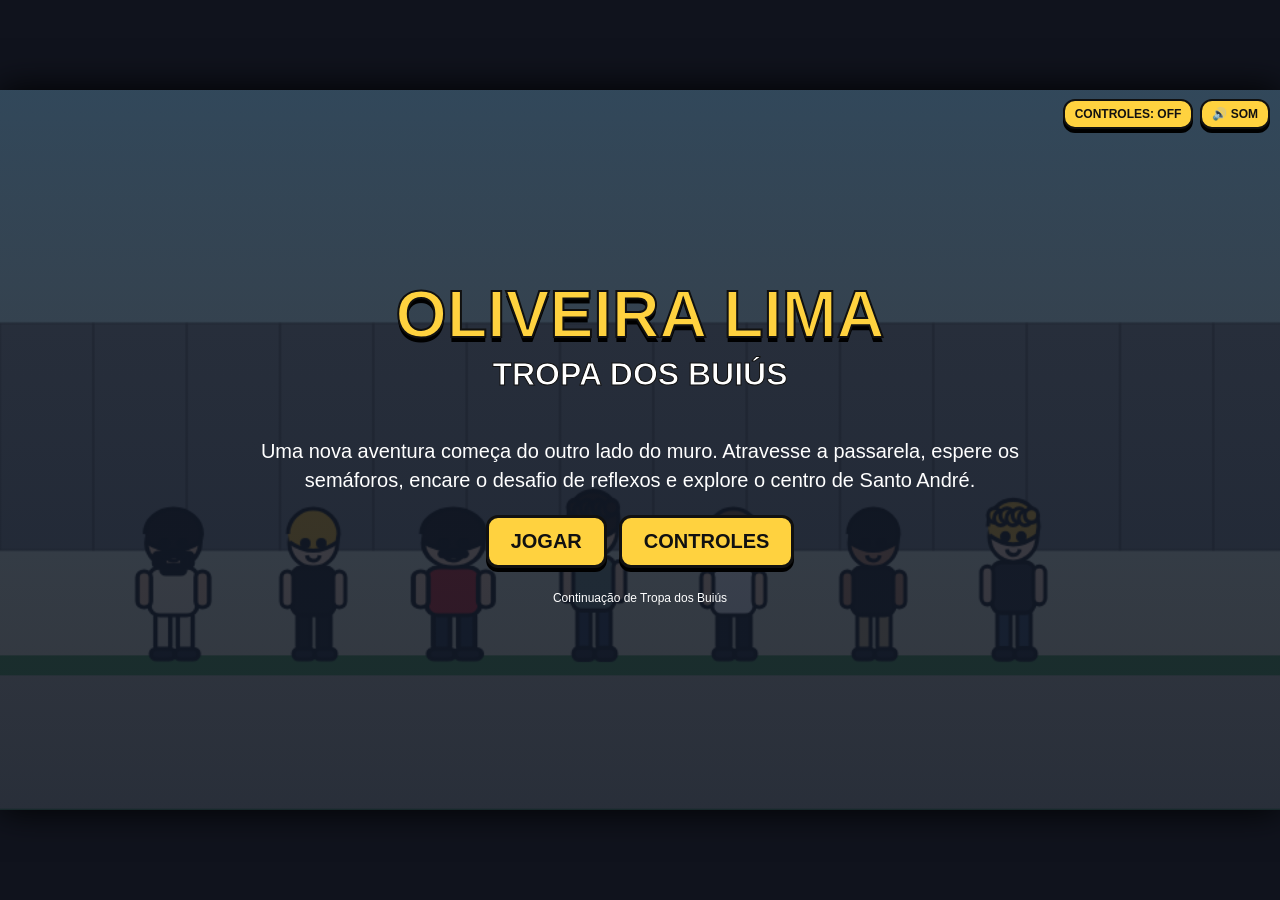
==== jogos/oliveira-lima-corrigido/partedois.html @ aca58f8c "Create partedois.html" ====
<!DOCTYPE html>
<html lang="pt-BR">
<head>
<meta charset="UTF-8">
<meta name="viewport" content="width=device-width, initial-scale=1, maximum-scale=1, user-scalable=no">
<title>Oliveira Lima — Tropa dos Buiús</title>
<style>
*{box-sizing:border-box}html,body{margin:0;width:100%;height:100%;overflow:hidden;background:#10131d;font-family:"Trebuchet MS",Arial,sans-serif;touch-action:none}
#wrap{position:absolute;left:50%;top:50%;transform:translate(-50%,-50%);width:min(100vw,177.7778vh);aspect-ratio:16/9;background:#111;overflow:hidden;box-shadow:0 0 35px #000}
canvas{display:block;width:100%;height:100%;background:#8ccce8}
.overlay{position:absolute;inset:0;z-index:5;display:flex;align-items:center;justify-content:center;flex-direction:column;text-align:center;color:white;padding:4%;background:linear-gradient(#101827bb,#101827dd)}
.hidden{display:none!important}
h1{font-size:clamp(26px,6vw,66px);line-height:1.02;margin:0;color:#ffd23f;-webkit-text-stroke:2px #111;text-shadow:0 5px #000}
h2{font-size:clamp(17px,3vw,32px);margin:8px 0 24px;color:white;-webkit-text-stroke:1px #111}
p{font-size:clamp(13px,1.8vw,20px);line-height:1.45;max-width:760px}
button{font: bold clamp(13px,1.6vw,20px) "Trebuchet MS",sans-serif;border:3px solid #111;border-radius:12px;padding:12px 22px;background:#ffd23f;color:#111;box-shadow:0 4px #000;cursor:pointer;touch-action:manipulation}
button:active{transform:translateY(3px);box-shadow:0 1px #000}
.row{display:flex;gap:12px;flex-wrap:wrap;justify-content:center}
#topBtns{position:absolute;right:10px;top:9px;display:flex;gap:7px;z-index:20}
#topBtns button{font-size:12px;padding:6px 10px;border-width:2px}
#touch{position:absolute;z-index:25;inset:auto 0 12px 0;display:none;justify-content:space-between;align-items:end;padding:0 15px;pointer-events:none}
#touch.show{display:flex}
.pad{display:flex;gap:10px;pointer-events:auto}
.touchbtn{width:58px;height:58px;border-radius:50%;padding:0;background:#17233ddd;color:white;border:3px solid #fff;font-size:25px;box-shadow:0 3px #0009}
#touchRight{display:flex;gap:10px;pointer-events:auto}
#battleLayer{position:absolute;inset:0;z-index:15;pointer-events:none}
.ball{position:absolute;width:clamp(32px,5vw,52px);height:clamp(32px,5vw,52px);border-radius:50%;background:radial-gradient(circle at 32% 25%,#ffb0a5,#ed2525 45%,#8c0000);border:3px solid #560000;box-shadow:0 0 0 4px #ffffff55,0 4px 9px #0008;pointer-events:auto;cursor:pointer;animation:pop .15s ease-out}
@keyframes pop{from{transform:scale(.2)}to{transform:scale(1)}}
#battleHud{position:absolute;top:9%;left:0;right:0;text-align:center;color:#fff;font-weight:bold;text-shadow:2px 2px #000;font-size:clamp(15px,2.2vw,24px);pointer-events:none}
#battleHud strong{color:#ffd23f}
@media(max-width:700px){#touch{padding:0 8px 8px}.touchbtn{width:50px;height:50px}#topBtns button{font-size:10px;padding:5px 7px}}
</style>
</head>
<body>
<div id="wrap">
<canvas id="game" width="960" height="540"></canvas>
<div id="topBtns"><button id="touchToggle">CONTROLES: OFF</button><button id="soundToggle">🔊 SOM</button></div>
<div id="touch">
 <div class="pad"><button class="touchbtn" data-key="left">◀</button><button class="touchbtn" data-key="right">▶</button></div>
 <div id="touchRight"><button class="touchbtn" data-key="jump">▲</button><button class="touchbtn" data-key="interact">E</button></div>
</div>
<div id="battleLayer" class="hidden"><div id="battleHud">TEMPO: <strong id="time">6.0</strong>s　 ACERTOS: <strong id="hits">0/10</strong></div><div id="balls"></div></div>
<div id="menu" class="overlay">
 <h1>OLIVEIRA LIMA</h1><h2>TROPA DOS BUIÚS</h2>
 <p>Uma nova aventura começa do outro lado do muro. Atravesse a passarela, espere os semáforos, encare o desafio de reflexos e explore o centro de Santo André.</p>
 <div class="row"><button id="play">JOGAR</button><button id="controls">CONTROLES</button></div>
 <p style="font-size:12px;margin-top:22px">Continuação de Tropa dos Buiús</p>
</div>
<div id="dialog" class="overlay hidden" style="background:#0009">
 <div style="width:min(88%,850px);background:#080a10;border:4px solid white;border-radius:16px;padding:18px;text-align:left;box-shadow:0 7px #000">
  <div id="speaker" style="font-size:clamp(16px,2vw,23px);font-weight:bold;color:#ffd23f;margin-bottom:8px"></div>
  <div id="words" style="font-size:clamp(14px,2vw,22px);min-height:48px;line-height:1.4"></div>
  <div style="text-align:right;color:#ffd23f;font-size:13px;margin-top:12px">[E] continuar</div>
 </div>
</div>
<div id="pause" class="overlay hidden"><h1>PAUSADO</h1><p>Pressione ESC para continuar.</p><button id="resume">VOLTAR AO JOGO</button></div>
<div id="end" class="overlay hidden"><h1>FIM DO EPISÓDIO</h1><h2>OLIVEIRA LIMA — TROPA DOS BUIÚS</h2><p>RENATO: “Bom... chegamos.”</p><p>CONTINUA...</p><div class="row"><button id="again">JOGAR NOVAMENTE</button><button id="home">VOLTAR AO MENU</button></div></div>
<div id="fail" class="overlay hidden"><h1 id="failTitle">VOCÊ NÃO OLHOU O SEMÁFORO!</h1><p>A tropa voltou para o começo da aventura.</p><button id="retry">RECOMEÇAR</button></div>
</div>
<script>
(()=> {
const canvas=document.getElementById('game'),ctx=canvas.getContext('2d'),W=960,H=540,GROUND=424;
if(!ctx){document.getElementById('menu').querySelector('p').textContent='Seu navegador não conseguiu iniciar o Canvas. Abra o jogo no Chrome atualizado.';return;}
/* Compatibilidade com navegadores Android/WebView antigos */
if(!CanvasRenderingContext2D.prototype.roundRect){
 CanvasRenderingContext2D.prototype.roundRect=function(x,y,w,h,r){
  r=Math.max(0,Math.min(Number(r)||0,Math.abs(w)/2,Math.abs(h)/2));
  this.beginPath();this.moveTo(x+r,y);this.lineTo(x+w-r,y);
  this.quadraticCurveTo(x+w,y,x+w,y+r);this.lineTo(x+w,y+h-r);
  this.quadraticCurveTo(x+w,y+h,x+w-r,y+h);this.lineTo(x+r,y+h);
  this.quadraticCurveTo(x,y+h,x,y+h-r);this.lineTo(x,y+r);
  this.quadraticCurveTo(x,y,x+r,y);this.closePath();return this;
 };
}
const $=id=>document.getElementById(id);
let audioOn=true,audio=null,keys={},touchOn=false,scene='menu',paused=false,last=0,clock=0;
const player={x:70,y:GROUND,vy:0,dir:1,ground:true,walk:0};
const cast=[
 {id:'messa',name:'Messa',skin:'#e9bd98',hair:'#171313',shirt:'#e8ddc6',pants:'#dfd4bd',beard:true,stache:true,body:1.12},
 {id:'renato',name:'Renato',skin:'#f4d1b4',hair:'#e8ad20',shirt:'#161616',pants:'#171717'},
 {id:'arthur',name:'Arthur',skin:'#edc7a8',hair:'#171313',shirt:'#c91f25',pants:'#222b39',mustache:true,body:1.25,short:true},
 {id:'pedro',name:'Pedroviski',skin:'#edc7a8',hair:'#211710',shirt:'#657e76',pants:'#28334a',curly:true,tall:1.12},
 {id:'rafael',name:'Rafael',skin:'#f1c9a7',hair:'#76502e',shirt:'#f4f4f4',pants:'#17191d',glasses:true},
 {id:'gustavo',name:'Gustavo',skin:'#bd825d',hair:'#141414',shirt:'#171717',pants:'#c9ad7c'},
 {id:'fofinho',name:'Fofinho',skin:'#f0cbb1',hair:'#e6ad27',shirt:'#25252a',pants:'#34445b',curly:true,tall:1.06},
 {id:'trindade',name:'Trindade',skin:'#f1c9a7',hair:'#754326',shirt:'#77736f',pants:'#68472e'},
 {id:'neves',name:'Neves',skin:'#f0c9aa',hair:'#79502e',shirt:'#2452a0',pants:'#17191d',glasses:true},
 {id:'cardoso',name:'Cardoso',skin:'#efc9aa',hair:'#251b19',shirt:'#151515',pants:'#171717',glasses:true,curly:true,tall:1.07},
 {id:'luz',name:'Luz',skin:'#f1c9aa',hair:'#171717',shirt:'#f5f5f5',pants:'#f1f1f1',short:true,tall:1.04}
];
const followers=cast.slice(1).map((c,i)=>({x:player.x-(i+1)*38,y:GROUND,dir:1,walk:0}));
const history=[];
const lines=[];
function beep(f=440,d=.08,type='square',v=.035){if(!audioOn)return;try{audio=audio||new(window.AudioContext||window.webkitAudioContext)();let o=audio.createOscillator(),g=audio.createGain();o.type=type;o.frequency.value=f;g.gain.setValueAtTime(v,audio.currentTime);g.gain.exponentialRampToValueAtTime(.001,audio.currentTime+d);o.connect(g);g.connect(audio.destination);o.start();o.stop(audio.currentTime+d)}catch(e){}}
function say(who,text,done){lines.push({who,text,done});if(lines.length===1)showLine()}
function showLine(){if(!lines.length){$('dialog').classList.add('hidden');return}let l=lines[0];$('speaker').textContent=l.who;$('words').textContent=l.text;$('dialog').classList.remove('hidden')}
function nextLine(){if(!lines.length)return;let l=lines.shift();beep(620,.05);if(l.done)l.done();showLine()}
function reset(){player.x=70;player.y=GROUND;player.vy=0;player.dir=1;player.ground=true;player.walk=0;followers.forEach((f,i)=>Object.assign(f,{x:player.x-(i+1)*38,y:GROUND,dir:1,walk:0}));history.length=0;for(let i=0;i<500;i++)history.push({x:player.x-i*.01,y:GROUND,dir:1});lines.length=0;clock=0;world=0;crossing=0;battle=null;phaseMessage=0;scene='game';paused=false;['menu','end','fail','pause','dialog'].forEach(id=>$(id).classList.add('hidden'));$('battleLayer').classList.add('hidden');say('Trindade, Neves, Cardoso e Luz','Conseguimos sair também!',()=>say('Renato','Podemos ir na Oliveira Lima!',()=>say('MESSA','Então bora, tropa! Objetivo: chegue à Oliveira Lima!')))}
let world=0,crossing=0,battle=null,phaseMessage=0,worldMax=5400,camera=0;
function begin(){reset();beep(520,.1);if(audio)audio.resume()}
$('play').type='button';$('controls').type='button';
$('play').addEventListener('click',e=>{e.preventDefault();e.stopPropagation();begin()});
$('again').onclick=begin;$('retry').onclick=begin;$('home').onclick=()=>{scene='menu';paused=false;lines.length=0;battle=null;$('dialog').classList.add('hidden');$('battleLayer').classList.add('hidden');$('end').classList.add('hidden');$('fail').classList.add('hidden');$('pause').classList.add('hidden');$('menu').classList.remove('hidden')};
$('controls').onclick=()=>{ $('menu').classList.add('hidden'); say('CONTROLES','A/D ou setas: andar. Espaço: pular. E: avançar diálogos. ESC: pausar. No celular, ative CONTROLES no canto superior.',()=> $('menu').classList.remove('hidden')); };
$('resume').onclick=()=>{paused=false;$('pause').classList.add('hidden')};
$('touchToggle').onclick=()=>{touchOn=!touchOn;$('touch').classList.toggle('show',touchOn);$('touchToggle').textContent='CONTROLES: '+(touchOn?'ON':'OFF')};
$('soundToggle').onclick=()=>{audioOn=!audioOn;$('soundToggle').textContent=audioOn?'🔊 SOM':'🔇 MUDO'};
$('end').querySelector('#home');
window.addEventListener('keydown',e=>{if(['ArrowLeft','ArrowRight','Space','ArrowUp'].includes(e.code))e.preventDefault();keys[e.code]=true;if(e.code==='Escape'&&scene==='game'&&!battle&&!lines.length){paused=!paused;$('pause').classList.toggle('hidden',!paused)}if((e.code==='KeyE'||e.code==='Space'||e.code==='Enter')&&lines.length)nextLine();if(e.code==='Space'&&!lines.length&&!battle)jump()});
window.addEventListener('keyup',e=>keys[e.code]=false);
document.querySelectorAll('.touchbtn').forEach(b=>{let k=b.dataset.key;const down=e=>{e.preventDefault();keys['Touch'+k]=true;if(k==='interact'&&lines.length)nextLine();if(k==='jump'&&!lines.length&&!battle)jump()};const up=e=>{e.preventDefault();keys['Touch'+k]=false};b.addEventListener('pointerdown',e=>{down(e);try{b.setPointerCapture(e.pointerId)}catch(_){}});
b.addEventListener('pointerup',up);b.addEventListener('pointercancel',up);b.addEventListener('lostpointercapture',up);});
function jump(){if(player.ground){player.vy=-620;player.ground=false;beep(330,.12)}}
function fail(msg){battle=null;$('battleLayer').classList.add('hidden');$('failTitle').textContent=msg;$('fail').classList.remove('hidden');scene='fail';beep(110,.3,'sawtooth')}
function startBattle(){scene='battle';battle={time:6,hits:0,started:performance.now(),last:performance.now()};$('battleLayer').classList.remove('hidden');$('hits').textContent='0/10';$('time').textContent='6.0';spawnBall();beep(500,.1)}
function spawnBall(){const layer=$('balls');layer.innerHTML='';let b=document.createElement('button');b.className='ball';b.setAttribute('aria-label','Acertar bolinha');let r=layer.getBoundingClientRect();let wr=$('wrap').getBoundingClientRect();let x=6+Math.random()*Math.max(20,wr.width-75),y=90+Math.random()*Math.max(30,wr.height-180);b.style.left=(x/wr.width*100)+'%';b.style.top=(y/wr.height*100)+'%';b.onclick=()=>{if(scene!=='battle')return;b.remove();battle.hits++;$('hits').textContent=battle.hits+'/10';beep(760,.06,'triangle');if(battle.hits>=10)winBattle();else spawnBall()};layer.appendChild(b)}
function winBattle(){scene='game';battle=null;$('battleLayer').classList.add('hidden');$('balls').innerHTML='';say('PEDRO','Desafio concluído!',()=>say('HOMEM','AH, ESSES JOVENS DE HOJE EM DIA ESTÃO LOUCOS!',()=>{world=4200;player.x=4200;beep(850,.15)}))}
function drawCharacter(c,x,y,dir=1,walk=0,scale=1){ctx.save();ctx.translate(x,y);ctx.scale(dir*scale*(c.body||1),scale*(c.tall||1));let swing=Math.sin(walk*10)*5;
ctx.lineWidth=3;ctx.strokeStyle='#111';ctx.lineJoin='round';
function rr(x,y,w,h,color,r=5){ctx.fillStyle=color;ctx.beginPath();ctx.roundRect(x,y,w,h,r);ctx.fill();ctx.stroke()}
function circ(x,y,r,color){ctx.fillStyle=color;ctx.beginPath();ctx.arc(x,y,r,0,Math.PI*2);ctx.fill();ctx.stroke()}
rr(-12+swing,-34,10,32,c.pants);rr(3-swing,-34,10,32,c.pants);rr(-15+swing,-5,16,8,'#202027');rr(1-swing,-5,16,8,'#202027');
rr(-16,-66,32,36,c.shirt,7);rr(-24,-63,9,27,c.skin);rr(15,-63,9,27,c.skin);
circ(0,-84,18,c.skin);ctx.fillStyle=c.hair;ctx.beginPath();ctx.arc(0,-91,19,Math.PI,Math.PI*2);ctx.lineTo(18,-85);ctx.quadraticCurveTo(0,-72,-18,-85);ctx.fill();ctx.stroke();
if(c.curly){for(let i=0;i<7;i++)circ(-14+i*4.6,-99+(i%2)*2,5,c.hair)}
circ(-6,-84,2.5,'#111');circ(6,-84,2.5,'#111');
ctx.beginPath();ctx.arc(0,-76,5,.2,Math.PI-.2);ctx.stroke();
if(c.glasses){ctx.lineWidth=2;ctx.beginPath();ctx.arc(-6,-84,6,0,7);ctx.arc(6,-84,6,0,7);ctx.moveTo(0,-84);ctx.lineTo(1,-84);ctx.stroke()}
if(c.beard){rr(-13,-77,7,11,'#111',3);rr(6,-77,7,11,'#111',3);rr(-8,-68,16,7,'#111',3)}
if(c.mustache||c.stache){rr(-8,-78,16,4,'#111',2)}
ctx.restore()}
function drawBackground(cam){let g=ctx.createLinearGradient(0,0,0,GROUND);g.addColorStop(0,'#8ecbe8');g.addColorStop(1,'#e7e2c8');ctx.fillStyle=g;ctx.fillRect(0,0,W,H);
const wx=world;
if(wx<900){ // muro inicial e chegada do grupo
ctx.fillStyle='#777b80';ctx.fillRect(0,175,960,170);for(let x=0;x<960;x+=70){ctx.strokeStyle='#555';ctx.strokeRect(x,175,70,170)}ctx.fillStyle='#4c9b4b';ctx.fillRect(0,GROUND,960,116);ctx.fillStyle='#c9c2b1';ctx.fillRect(0,GROUND+15,960,100);
}else if(wx<1900){ // passarela azul
ctx.fillStyle='#4c5964';ctx.fillRect(0,0,960,GROUND);ctx.fillStyle='#40464b';ctx.fillRect(0,330,960,95);for(let i=0;i<7;i++){let x=(i*170-(clock*95)%1190+1190)%1190-100;ctx.fillStyle=i%2?'#e7e7e7':'#b5b5b5';ctx.fillRect(x,350,80,5);drawCar(x+30,400,0.6,i%2?'#df4545':'#e7c33b')}
let tx=(clock*65)%1120-140;ctx.fillStyle='#168c91';ctx.fillRect(tx,366,150,34);ctx.fillStyle='#bce9ed';ctx.fillRect(tx+15,371,35,13);ctx.fillRect(tx+56,371,35,13);ctx.fillStyle='white';ctx.font='bold 11px Arial';ctx.fillText('TRÓLEBUS',tx+25,393);ctx.fillStyle='#222';ctx.beginPath();ctx.arc(tx+28,402,8,0,7);ctx.arc(tx+120,402,8,0,7);ctx.fill()
ctx.fillStyle='#2465a9';ctx.fillRect(0,155,960,16);ctx.fillRect(0,155,960,14);ctx.fillRect(0,160,960,12);ctx.fillStyle='#2b6fae';ctx.fillRect(0,270,960,12);for(let x=0;x<1000;x+=55){ctx.fillRect(x,160,8,110);ctx.fillRect(x,260,8,12)}ctx.fillStyle='#777';ctx.fillRect(0,GROUND,960,116);ctx.fillStyle='#aaa';for(let x=0;x<960;x+=35)ctx.fillRect(x,GROUND+8,25,4);
}else if(wx<2800){ // ruazinha de lojas
streetBase();for(let x=-(cam%330);x<1000;x+=330){shop(x,190,290,220,['MERCADO','LANCHES','PAPELARIA'][Math.floor(Math.abs(x/330))%3])}
}else if(wx<3600){ // travessias
streetBase();drawCrossing(0,1);drawCrossing(460,2);
}else if(wx<4200){streetBase();for(let x=0;x<1000;x+=270)shop(x-(cam%270),190,230,220,'COMÉRCIO');}
else if(wx<5200){ // Oliveira Lima
streetBase();for(let x=-(cam%250);x<1000;x+=250){shop(x,160,220,250,['LOJAS','CALÇADOS','CENTRO','MODA'][Math.floor(Math.abs(x/250))%4]);treeSimple(x+200,GROUND-15)}
for(let i=0;i<8;i++){let px=(i*157+clock*22)%1050;drawPed(px,GROUND-4)}
// Os três homens de vermelho, evento recorrente da rua comercial
for(let i=0;i<3;i++){let px=610+i*62;drawRedMan(px,GROUND-5)}
}else{streetBase();shop(210,115,560,300,'SHOPPING');ctx.fillStyle='#fff';ctx.font='bold 44px Arial';ctx.textAlign='center';ctx.fillText('SHOPPING',490,170);ctx.textAlign='left';}
}
function streetBase(){ctx.fillStyle='#d7e8ef';ctx.fillRect(0,0,960,GROUND);ctx.fillStyle='#55575b';ctx.fillRect(0,340,960,85);ctx.fillStyle='#f4f0dc';for(let x=0;x<960;x+=120)ctx.fillRect(x,380,55,5);ctx.fillStyle='#b9b6ae';ctx.fillRect(0,GROUND,960,116);ctx.fillStyle='#999';for(let x=0;x<960;x+=55)ctx.fillRect(x,GROUND+8,40,4)}
function shop(x,y,w,h,label){ctx.fillStyle='#d6c5a3';ctx.fillRect(x,y,w,h);ctx.strokeStyle='#282828';ctx.lineWidth=4;ctx.strokeRect(x,y,w,h);ctx.fillStyle=['#b33b36','#315e87','#66834d'][Math.abs(Math.floor(x/200))%3];ctx.fillRect(x+8,y+10,w-16,48);ctx.fillStyle='white';ctx.font='bold 19px Arial';ctx.textAlign='center';ctx.fillText(label,x+w/2,y+41);ctx.fillStyle='#8cc9dc';ctx.fillRect(x+18,y+72,w*.42,h-90);ctx.fillRect(x+w*.53,y+72,w*.4,h-90);ctx.strokeStyle='#222';ctx.strokeRect(x+18,y+72,w*.42,h-90);ctx.strokeRect(x+w*.53,y+72,w*.4,h-90);ctx.textAlign='left'}
function treeSimple(x,y){ctx.fillStyle='#76502c';ctx.fillRect(x-5,y-35,10,40);ctx.fillStyle='#438b48';ctx.beginPath();ctx.arc(x,y-45,24,0,7);ctx.fill();ctx.strokeStyle='#222';ctx.stroke()}
function drawCar(x,y,s,col){ctx.save();ctx.translate(x,y);ctx.scale(s,s);ctx.fillStyle=col;ctx.fillRect(0,0,120,28);ctx.fillRect(22,-18,70,20);ctx.fillStyle='#a9dce9';ctx.fillRect(30,-15,24,13);ctx.fillRect(59,-15,26,13);ctx.fillStyle='#222';for(let a of [23,93]){ctx.beginPath();ctx.arc(a,28,11,0,7);ctx.fill()}ctx.restore()}
function drawCrossing(x,n){ctx.fillStyle='#fff';for(let i=0;i<7;i++)ctx.fillRect(x+25+i*48,330,28,90);ctx.fillStyle='#222';ctx.fillRect(x+390,115,40,130);ctx.fillStyle='#555';ctx.fillRect(x+405,245,10,85);ctx.fillStyle=(Math.floor(clock*1.4)%2===0)?'#e22':'#333';ctx.beginPath();ctx.arc(x+410,145,12,0,7);ctx.fill();ctx.fillStyle=(Math.floor(clock*1.4)%2===1)?'#2d4':'#333';ctx.beginPath();ctx.arc(x+410,205,12,0,7);ctx.fill();ctx.fillStyle='#222';ctx.fillRect(x+60,280,290,52);ctx.fillStyle='white';ctx.font='bold 20px Arial';ctx.fillText(n===1?'1º SEMÁFORO':'2º SEMÁFORO',x+80,313)}
function drawPed(x,y){ctx.fillStyle='#222';ctx.beginPath();ctx.arc(x,y-35,9,0,7);ctx.fill();ctx.fillStyle=['#d55','#357','#282'][Math.floor(x)%3];ctx.fillRect(x-8,y-25,16,25)}
function drawRedMan(x,y){ctx.fillStyle='#222';ctx.beginPath();ctx.arc(x,y-44,10,0,7);ctx.fill();ctx.fillStyle='#c82028';ctx.fillRect(x-11,y-34,22,27);ctx.fillStyle='white';ctx.font='bold 17px Arial';ctx.textAlign='center';ctx.fillText('★',x,y-15);ctx.fillStyle='#222';ctx.fillRect(x-9,y-7,7,12);ctx.fillRect(x+2,y-7,7,12);ctx.textAlign='left'}
function drawWorld(){let cam=Math.max(0,player.x-330);camera=cam;drawBackground(cam); // characters
for(let i=followers.length-1;i>=0;i--){let f=followers[i];drawCharacter(cast[i+1],f.x-cam,f.y,f.dir,f.walk,.88)}
drawCharacter(cast[0],player.x-cam,player.y,player.dir,player.walk,1);
}
function updateFollowers(dt){history.unshift({x:player.x,y:player.y,dir:player.dir,walk:player.walk});if(history.length>500)history.pop();followers.forEach((f,i)=>{let target=history[Math.min(history.length-1,(i+1)*13)]||history[history.length-1];f.x+=(target.x-f.x)*Math.min(1,dt*12);f.y+=(target.y-f.y)*Math.min(1,dt*12);f.dir=target.dir;f.walk=player.walk-(i*.4)})}
function phaseText(){let p=world<900?'ENCONTRO DO OUTRO LADO DO MURO':world<1900?'PASSARELA DE METAL AZUL':world<2800?'RUA E LOJAS':world<3600?'TRAVESSIA DOS DOIS SEMÁFOROS':world<4200?'O HOMEM QUE PEDE UM REAL':world<5200?'RUA OLIVEIRA LIMA':'CHEGADA AO SHOPPING';ctx.fillStyle='#111c';ctx.fillRect(0,0,960,43);ctx.fillStyle='#ffd23f';ctx.font='bold 18px Arial';ctx.fillText(p,18,28);ctx.fillStyle='white';ctx.textAlign='right';ctx.font='bold 15px Arial';ctx.fillText('OBJETIVO: '+(world<900?'SIGA COM A TROPA':world<1900?'ATRAVESSE A PASSARELA':world<2800?'SIGA PELA CALÇADA':world<3600?'ATRAVESSE COM SINAL VERDE':world<4200?'ENCARE A SITUAÇÃO':world<5200?'EXPLORE A OLIVEIRA LIMA':'CHEGUE À ENTRADA'),940,28);ctx.textAlign='left'}
function update(dt){clock+=dt;if(paused||scene!=='game'||lines.length||battle)return;let dir=(keys.KeyD||keys.ArrowRight||keys.Touchright?1:0)-(keys.KeyA||keys.ArrowLeft||keys.Touchleft?1:0);if(dir){player.x+=dir*220*dt;player.dir=dir;player.walk+=dt*9}else player.walk=0;
if((keys.Space||keys.ArrowUp||keys.Touchjump)&&player.ground)jump();
player.vy+=1450*dt;player.y+=player.vy*dt;if(player.y>=GROUND){player.y=GROUND;player.vy=0;player.ground=true}else player.ground=false;
player.x=Math.max(40,Math.min(worldMax,player.x));world=player.x;updateFollowers(dt);
// two functioning pedestrian lights: green windows alternate; premature crossing resets.
if(world>=2800&&world<3600){let crossingIndex=world<3220?1:2;let local=world<3220?world-2800:world-3220;let green=(Math.floor(clock/4)%2===1);if(local<70&&dir>0&&!green){fail('VOCÊ NÃO OLHOU O SEMÁFORO!');return}if(local>70&&local<390&&crossing!==crossingIndex&&green){crossing=crossingIndex;beep(880,.12)}}
if(world>950&&world<1000&&phaseMessage===0){phaseMessage=1;say('Gustavo','Essa passarela é azul até demais.');}
if(world>2550&&phaseMessage<2){phaseMessage=2;say('Messa','Agora é só atravessar com atenção.');}
if(world>3600&&phaseMessage<3){phaseMessage=3;say('HOMEM','ME DÁ UM REAL!',()=>say('MESSA','Não, seu mendigo, sai daqui!',()=>say('HOMEM','Como é que é?!',()=>startBattle())))}
if(world>4250&&phaseMessage<4){phaseMessage=4;say('Trindade','Olha os três caras de vermelho ali!')}
if(world>5200&&!lines.length){say('RENATO','Bom... chegamos.',()=>{scene='end';$('end').classList.remove('hidden');beep(700,.2)})}
}
function draw(){ctx.clearRect(0,0,W,H);if(scene==='menu'){drawBackground(0);cast.slice(0,7).forEach((c,i)=>drawCharacter(c,130+i*105,GROUND,1,0,1));return}
if(scene==='game'){drawWorld();phaseText();if(lines.length){ctx.fillStyle='#000e';ctx.fillRect(35,420,890,100);ctx.strokeStyle='white';ctx.lineWidth=3;ctx.strokeRect(35,420,890,100)}}
if(scene==='battle'){drawBackground(0);ctx.fillStyle='#19202b';ctx.fillRect(0,0,W,H);ctx.fillStyle='#d5b98d';ctx.fillRect(0,390,W,150);drawCharacter(cast[3],230,420,1,clock*8,2);drawCharacter({name:'Homem',skin:'#a87556',hair:'#333',shirt:'#777',pants:'#333'},730,420,-1,clock*4,2);ctx.fillStyle='white';ctx.font='bold 30px Arial';ctx.textAlign='center';ctx.fillText('DESAFIO DE REFLEXO DO PEDRO',480,75);ctx.textAlign='left'}
}
function frame(now){let dt=Math.min(.033,(now-last)/1000||0);last=now;if(scene==='battle'&&battle){battle.time=Math.max(0,6-(now-battle.started)/1000);$('time').textContent=battle.time.toFixed(1);if(battle.time<=0)fail('VOCÊ DEMOROU DEMAIS!')}
update(dt);draw();requestAnimationFrame(frame)}
$('dialog').addEventListener('pointerdown',e=>{e.preventDefault();nextLine()});
window.addEventListener('error',e=>{
 const msg=(e&&e.message)||'falha no navegador';
 const m=$('menu');m.classList.remove('hidden');
 let p=m.querySelector('p');if(p)p.textContent='O jogo encontrou um erro: '+msg+'. Atualize o Chrome e tente novamente.';
 console.error('Erro no jogo:',e);
});
document.querySelectorAll('button').forEach(b=>b.addEventListener('contextmenu',e=>e.preventDefault()));
document.addEventListener('visibilitychange',()=>{if(document.hidden){keys={};}});
requestAnimationFrame(frame);
})();
</script>
</body></html>
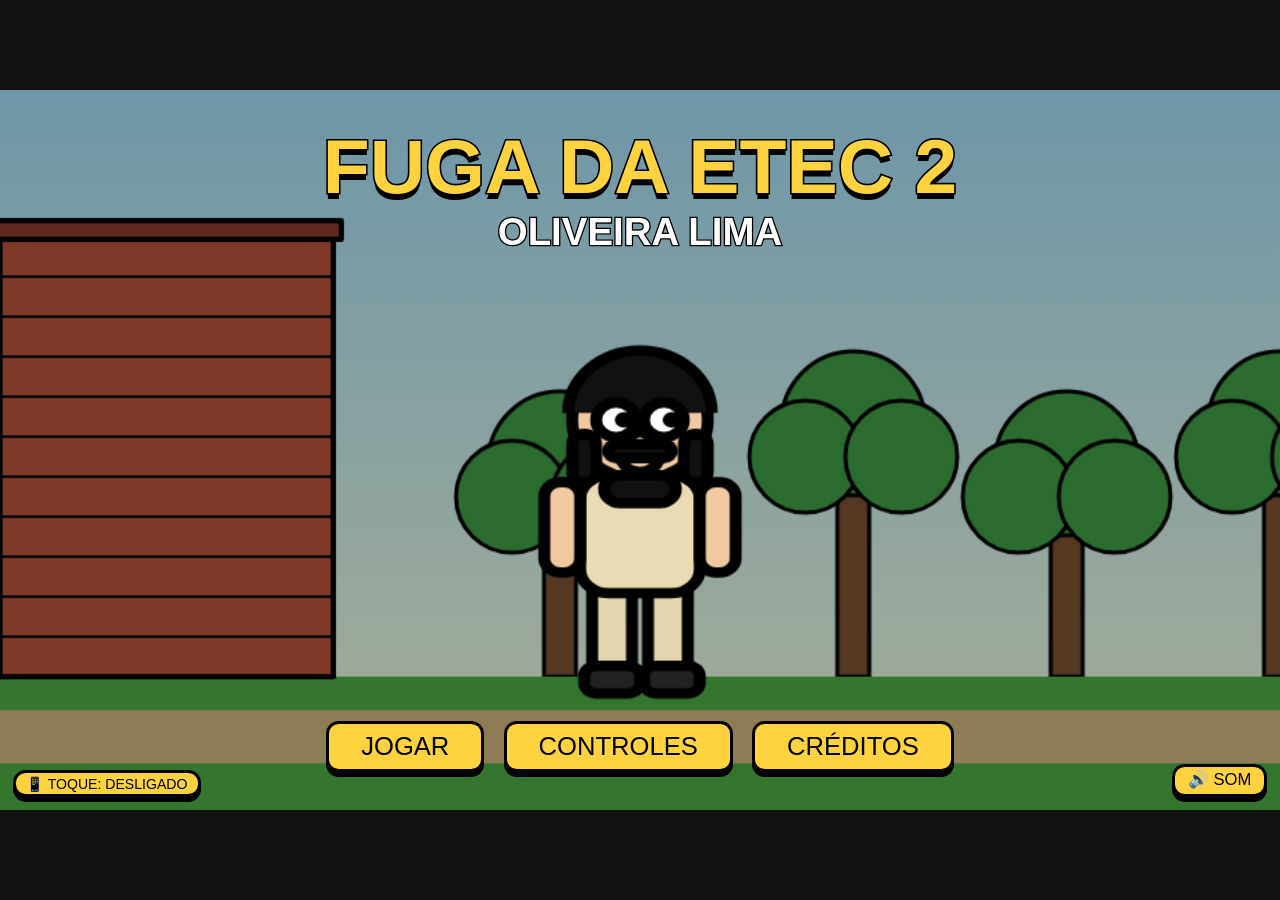
==== commit 53bfb1ee: "Update partedois.html" ====
--- a/jogos/oliveira-lima-corrigido/partedois.html
+++ b/jogos/oliveira-lima-corrigido/partedois.html
@@ -1,195 +1,270 @@
-<!DOCTYPE html>
-<html lang="pt-BR">
-<head>
-<meta charset="UTF-8">
-<meta name="viewport" content="width=device-width, initial-scale=1, maximum-scale=1, user-scalable=no">
-<title>Oliveira Lima — Tropa dos Buiús</title>
+<!DOCTYPE html><html lang="pt-BR"><head><meta charset="utf-8"><meta name="viewport" content="width=device-width,initial-scale=1"><title>Fuga da ETEC 2: Oliveira Lima</title>
 <style>
-*{box-sizing:border-box}html,body{margin:0;width:100%;height:100%;overflow:hidden;background:#10131d;font-family:"Trebuchet MS",Arial,sans-serif;touch-action:none}
-#wrap{position:absolute;left:50%;top:50%;transform:translate(-50%,-50%);width:min(100vw,177.7778vh);aspect-ratio:16/9;background:#111;overflow:hidden;box-shadow:0 0 35px #000}
-canvas{display:block;width:100%;height:100%;background:#8ccce8}
-.overlay{position:absolute;inset:0;z-index:5;display:flex;align-items:center;justify-content:center;flex-direction:column;text-align:center;color:white;padding:4%;background:linear-gradient(#101827bb,#101827dd)}
-.hidden{display:none!important}
-h1{font-size:clamp(26px,6vw,66px);line-height:1.02;margin:0;color:#ffd23f;-webkit-text-stroke:2px #111;text-shadow:0 5px #000}
-h2{font-size:clamp(17px,3vw,32px);margin:8px 0 24px;color:white;-webkit-text-stroke:1px #111}
-p{font-size:clamp(13px,1.8vw,20px);line-height:1.45;max-width:760px}
-button{font: bold clamp(13px,1.6vw,20px) "Trebuchet MS",sans-serif;border:3px solid #111;border-radius:12px;padding:12px 22px;background:#ffd23f;color:#111;box-shadow:0 4px #000;cursor:pointer;touch-action:manipulation}
-button:active{transform:translateY(3px);box-shadow:0 1px #000}
-.row{display:flex;gap:12px;flex-wrap:wrap;justify-content:center}
-#topBtns{position:absolute;right:10px;top:9px;display:flex;gap:7px;z-index:20}
-#topBtns button{font-size:12px;padding:6px 10px;border-width:2px}
-#touch{position:absolute;z-index:25;inset:auto 0 12px 0;display:none;justify-content:space-between;align-items:end;padding:0 15px;pointer-events:none}
-#touch.show{display:flex}
-.pad{display:flex;gap:10px;pointer-events:auto}
-.touchbtn{width:58px;height:58px;border-radius:50%;padding:0;background:#17233ddd;color:white;border:3px solid #fff;font-size:25px;box-shadow:0 3px #0009}
-#touchRight{display:flex;gap:10px;pointer-events:auto}
-#battleLayer{position:absolute;inset:0;z-index:15;pointer-events:none}
-.ball{position:absolute;width:clamp(32px,5vw,52px);height:clamp(32px,5vw,52px);border-radius:50%;background:radial-gradient(circle at 32% 25%,#ffb0a5,#ed2525 45%,#8c0000);border:3px solid #560000;box-shadow:0 0 0 4px #ffffff55,0 4px 9px #0008;pointer-events:auto;cursor:pointer;animation:pop .15s ease-out}
-@keyframes pop{from{transform:scale(.2)}to{transform:scale(1)}}
-#battleHud{position:absolute;top:9%;left:0;right:0;text-align:center;color:#fff;font-weight:bold;text-shadow:2px 2px #000;font-size:clamp(15px,2.2vw,24px);pointer-events:none}
-#battleHud strong{color:#ffd23f}
-@media(max-width:700px){#touch{padding:0 8px 8px}.touchbtn{width:50px;height:50px}#topBtns button{font-size:10px;padding:5px 7px}}
-</style>
-</head>
-<body>
-<div id="wrap">
-<canvas id="game" width="960" height="540"></canvas>
-<div id="topBtns"><button id="touchToggle">CONTROLES: OFF</button><button id="soundToggle">🔊 SOM</button></div>
-<div id="touch">
- <div class="pad"><button class="touchbtn" data-key="left">◀</button><button class="touchbtn" data-key="right">▶</button></div>
- <div id="touchRight"><button class="touchbtn" data-key="jump">▲</button><button class="touchbtn" data-key="interact">E</button></div>
-</div>
-<div id="battleLayer" class="hidden"><div id="battleHud">TEMPO: <strong id="time">6.0</strong>s　 ACERTOS: <strong id="hits">0/10</strong></div><div id="balls"></div></div>
-<div id="menu" class="overlay">
- <h1>OLIVEIRA LIMA</h1><h2>TROPA DOS BUIÚS</h2>
- <p>Uma nova aventura começa do outro lado do muro. Atravesse a passarela, espere os semáforos, encare o desafio de reflexos e explore o centro de Santo André.</p>
- <div class="row"><button id="play">JOGAR</button><button id="controls">CONTROLES</button></div>
- <p style="font-size:12px;margin-top:22px">Continuação de Tropa dos Buiús</p>
-</div>
-<div id="dialog" class="overlay hidden" style="background:#0009">
- <div style="width:min(88%,850px);background:#080a10;border:4px solid white;border-radius:16px;padding:18px;text-align:left;box-shadow:0 7px #000">
-  <div id="speaker" style="font-size:clamp(16px,2vw,23px);font-weight:bold;color:#ffd23f;margin-bottom:8px"></div>
-  <div id="words" style="font-size:clamp(14px,2vw,22px);min-height:48px;line-height:1.4"></div>
-  <div style="text-align:right;color:#ffd23f;font-size:13px;margin-top:12px">[E] continuar</div>
- </div>
-</div>
-<div id="pause" class="overlay hidden"><h1>PAUSADO</h1><p>Pressione ESC para continuar.</p><button id="resume">VOLTAR AO JOGO</button></div>
-<div id="end" class="overlay hidden"><h1>FIM DO EPISÓDIO</h1><h2>OLIVEIRA LIMA — TROPA DOS BUIÚS</h2><p>RENATO: “Bom... chegamos.”</p><p>CONTINUA...</p><div class="row"><button id="again">JOGAR NOVAMENTE</button><button id="home">VOLTAR AO MENU</button></div></div>
-<div id="fail" class="overlay hidden"><h1 id="failTitle">VOCÊ NÃO OLHOU O SEMÁFORO!</h1><p>A tropa voltou para o começo da aventura.</p><button id="retry">RECOMEÇAR</button></div>
-</div>
+html,body{margin:0;height:100%;background:#111;overflow:hidden;font-family:'Comic Sans MS','Trebuchet MS',sans-serif}
+#w{position:absolute;left:50%;top:50%;width:min(100vw,177.78vh);aspect-ratio:16/9;transform:translate(-50%,-50%)}
+canvas{width:100%;height:100%;display:block;background:#000}
+.ov{position:absolute;inset:0;display:flex;flex-direction:column;align-items:center;justify-content:space-between;padding:3vw 0;box-sizing:border-box;color:#fff;text-align:center}
+.bt{display:flex;gap:1.5vw}
+button{font:inherit;font-size:2vw;padding:.6vw 2.5vw;border:.3vw solid #000;border-radius:1vw;background:#ffd23f;cursor:pointer;box-shadow:0 .4vw #000}
+button:hover{background:#fff}
+h1{margin:0;font-size:6vw;line-height:1;color:#ffd23f;-webkit-text-stroke:.25vw #000;paint-order:stroke fill;text-shadow:0 .5vw #000}
+h2{margin:.4vw 0 0;font-size:3vw;color:#fff;-webkit-text-stroke:.2vw #000;paint-order:stroke fill}
+p{font-size:1.7vw;margin:0;text-shadow:0 .2vw #000}
+#snd{position:absolute;right:1vw;bottom:1vw;font-size:1.3vw;padding:.3vw 1vw}
+#info{background:rgba(0,0,0,.88);justify-content:center;gap:2vw}
+.hide{display:none}
+#tp{position:absolute;inset:0;pointer-events:none;display:none;z-index:6}#tp.on{display:block}
+#tp button{position:absolute;pointer-events:auto;width:6.2vw;height:6.2vw;border-radius:50%;font-size:2.5vw;padding:0;opacity:.5;border:.25vw solid #000;background:#ffd23f;touch-action:none;user-select:none;-webkit-user-select:none;box-shadow:none}
+#tl{left:1.5vw;bottom:4.5vw}#tr{left:8.5vw;bottom:4.5vw}#tj{right:8.5vw;bottom:4.5vw}#te{right:1.5vw;bottom:4.5vw}#tz{right:1.5vw;top:5.5vw;width:4.4vw!important;height:4.4vw!important;font-size:1.7vw!important}
+#tp button::after{content:'';position:absolute;inset:-1.2vw}
+#tbtn{position:absolute;left:1vw;bottom:1vw;font-size:1.1vw;padding:.2vw .8vw;z-index:7}
+</style></head><body><div id="w"><canvas id="c" width="960" height="540"></canvas>
+<div class="ov" id="menu"><div><h1>FUGA DA ETEC 2</h1><h2>OLIVEIRA LIMA</h2></div><div class="bt"><button id="bj">JOGAR</button><button id="bc">CONTROLES</button><button id="bk">CRÉDITOS</button></div></div>
+<div class="ov hide" id="info"><p id="it"></p><button id="bv">VOLTAR</button></div>
+<div class="ov hide" id="end" style="justify-content:center;gap:1.5vw"><h1>FIM DO EPISÓDIO 2</h1><h2>CONTINUA...</h2><div class="bt"><button id="br">JOGAR NOVAMENTE</button><button id="bm">VOLTAR AO MENU</button></div></div>
+<div class="ov hide" id="fail" style="justify-content:center;gap:2.5vw;background:rgba(0,0,0,.85)"><h1 id="ft"></h1><button id="bf">TENTAR DE NOVO</button></div>
+<button id="snd">🔊 SOM</button><div id="tp"><button id="tl">◀</button><button id="tr">▶</button><button id="tj">⤒</button><button id="te">E</button><button id="tz">II</button></div><button id="tbtn">📱 TOQUE</button></div>
 <script>
-(()=> {
-const canvas=document.getElementById('game'),ctx=canvas.getContext('2d'),W=960,H=540,GROUND=424;
-if(!ctx){document.getElementById('menu').querySelector('p').textContent='Seu navegador não conseguiu iniciar o Canvas. Abra o jogo no Chrome atualizado.';return;}
-/* Compatibilidade com navegadores Android/WebView antigos */
-if(!CanvasRenderingContext2D.prototype.roundRect){
- CanvasRenderingContext2D.prototype.roundRect=function(x,y,w,h,r){
-  r=Math.max(0,Math.min(Number(r)||0,Math.abs(w)/2,Math.abs(h)/2));
-  this.beginPath();this.moveTo(x+r,y);this.lineTo(x+w-r,y);
-  this.quadraticCurveTo(x+w,y,x+w,y+r);this.lineTo(x+w,y+h-r);
-  this.quadraticCurveTo(x+w,y+h,x+w-r,y+h);this.lineTo(x+r,y+h);
-  this.quadraticCurveTo(x,y+h,x,y+h-r);this.lineTo(x,y+r);
-  this.quadraticCurveTo(x,y,x+r,y);this.closePath();return this;
- };
-}
-const $=id=>document.getElementById(id);
-let audioOn=true,audio=null,keys={},touchOn=false,scene='menu',paused=false,last=0,clock=0;
-const player={x:70,y:GROUND,vy:0,dir:1,ground:true,walk:0};
-const cast=[
- {id:'messa',name:'Messa',skin:'#e9bd98',hair:'#171313',shirt:'#e8ddc6',pants:'#dfd4bd',beard:true,stache:true,body:1.12},
- {id:'renato',name:'Renato',skin:'#f4d1b4',hair:'#e8ad20',shirt:'#161616',pants:'#171717'},
- {id:'arthur',name:'Arthur',skin:'#edc7a8',hair:'#171313',shirt:'#c91f25',pants:'#222b39',mustache:true,body:1.25,short:true},
- {id:'pedro',name:'Pedroviski',skin:'#edc7a8',hair:'#211710',shirt:'#657e76',pants:'#28334a',curly:true,tall:1.12},
- {id:'rafael',name:'Rafael',skin:'#f1c9a7',hair:'#76502e',shirt:'#f4f4f4',pants:'#17191d',glasses:true},
- {id:'gustavo',name:'Gustavo',skin:'#bd825d',hair:'#141414',shirt:'#171717',pants:'#c9ad7c'},
- {id:'fofinho',name:'Fofinho',skin:'#f0cbb1',hair:'#e6ad27',shirt:'#25252a',pants:'#34445b',curly:true,tall:1.06},
- {id:'trindade',name:'Trindade',skin:'#f1c9a7',hair:'#754326',shirt:'#77736f',pants:'#68472e'},
- {id:'neves',name:'Neves',skin:'#f0c9aa',hair:'#79502e',shirt:'#2452a0',pants:'#17191d',glasses:true},
- {id:'cardoso',name:'Cardoso',skin:'#efc9aa',hair:'#251b19',shirt:'#151515',pants:'#171717',glasses:true,curly:true,tall:1.07},
- {id:'luz',name:'Luz',skin:'#f1c9aa',hair:'#171717',shirt:'#f5f5f5',pants:'#f1f1f1',short:true,tall:1.04}
-];
-const followers=cast.slice(1).map((c,i)=>({x:player.x-(i+1)*38,y:GROUND,dir:1,walk:0}));
-const history=[];
-const lines=[];
-function beep(f=440,d=.08,type='square',v=.035){if(!audioOn)return;try{audio=audio||new(window.AudioContext||window.webkitAudioContext)();let o=audio.createOscillator(),g=audio.createGain();o.type=type;o.frequency.value=f;g.gain.setValueAtTime(v,audio.currentTime);g.gain.exponentialRampToValueAtTime(.001,audio.currentTime+d);o.connect(g);g.connect(audio.destination);o.start();o.stop(audio.currentTime+d)}catch(e){}}
-function say(who,text,done){lines.push({who,text,done});if(lines.length===1)showLine()}
-function showLine(){if(!lines.length){$('dialog').classList.add('hidden');return}let l=lines[0];$('speaker').textContent=l.who;$('words').textContent=l.text;$('dialog').classList.remove('hidden')}
-function nextLine(){if(!lines.length)return;let l=lines.shift();beep(620,.05);if(l.done)l.done();showLine()}
-function reset(){player.x=70;player.y=GROUND;player.vy=0;player.dir=1;player.ground=true;player.walk=0;followers.forEach((f,i)=>Object.assign(f,{x:player.x-(i+1)*38,y:GROUND,dir:1,walk:0}));history.length=0;for(let i=0;i<500;i++)history.push({x:player.x-i*.01,y:GROUND,dir:1});lines.length=0;clock=0;world=0;crossing=0;battle=null;phaseMessage=0;scene='game';paused=false;['menu','end','fail','pause','dialog'].forEach(id=>$(id).classList.add('hidden'));$('battleLayer').classList.add('hidden');say('Trindade, Neves, Cardoso e Luz','Conseguimos sair também!',()=>say('Renato','Podemos ir na Oliveira Lima!',()=>say('MESSA','Então bora, tropa! Objetivo: chegue à Oliveira Lima!')))}
-let world=0,crossing=0,battle=null,phaseMessage=0,worldMax=5400,camera=0;
-function begin(){reset();beep(520,.1);if(audio)audio.resume()}
-$('play').type='button';$('controls').type='button';
-$('play').addEventListener('click',e=>{e.preventDefault();e.stopPropagation();begin()});
-$('again').onclick=begin;$('retry').onclick=begin;$('home').onclick=()=>{scene='menu';paused=false;lines.length=0;battle=null;$('dialog').classList.add('hidden');$('battleLayer').classList.add('hidden');$('end').classList.add('hidden');$('fail').classList.add('hidden');$('pause').classList.add('hidden');$('menu').classList.remove('hidden')};
-$('controls').onclick=()=>{ $('menu').classList.add('hidden'); say('CONTROLES','A/D ou setas: andar. Espaço: pular. E: avançar diálogos. ESC: pausar. No celular, ative CONTROLES no canto superior.',()=> $('menu').classList.remove('hidden')); };
-$('resume').onclick=()=>{paused=false;$('pause').classList.add('hidden')};
-$('touchToggle').onclick=()=>{touchOn=!touchOn;$('touch').classList.toggle('show',touchOn);$('touchToggle').textContent='CONTROLES: '+(touchOn?'ON':'OFF')};
-$('soundToggle').onclick=()=>{audioOn=!audioOn;$('soundToggle').textContent=audioOn?'🔊 SOM':'🔇 MUDO'};
-$('end').querySelector('#home');
-window.addEventListener('keydown',e=>{if(['ArrowLeft','ArrowRight','Space','ArrowUp'].includes(e.code))e.preventDefault();keys[e.code]=true;if(e.code==='Escape'&&scene==='game'&&!battle&&!lines.length){paused=!paused;$('pause').classList.toggle('hidden',!paused)}if((e.code==='KeyE'||e.code==='Space'||e.code==='Enter')&&lines.length)nextLine();if(e.code==='Space'&&!lines.length&&!battle)jump()});
-window.addEventListener('keyup',e=>keys[e.code]=false);
-document.querySelectorAll('.touchbtn').forEach(b=>{let k=b.dataset.key;const down=e=>{e.preventDefault();keys['Touch'+k]=true;if(k==='interact'&&lines.length)nextLine();if(k==='jump'&&!lines.length&&!battle)jump()};const up=e=>{e.preventDefault();keys['Touch'+k]=false};b.addEventListener('pointerdown',e=>{down(e);try{b.setPointerCapture(e.pointerId)}catch(_){}});
-b.addEventListener('pointerup',up);b.addEventListener('pointercancel',up);b.addEventListener('lostpointercapture',up);});
-function jump(){if(player.ground){player.vy=-620;player.ground=false;beep(330,.12)}}
-function fail(msg){battle=null;$('battleLayer').classList.add('hidden');$('failTitle').textContent=msg;$('fail').classList.remove('hidden');scene='fail';beep(110,.3,'sawtooth')}
-function startBattle(){scene='battle';battle={time:6,hits:0,started:performance.now(),last:performance.now()};$('battleLayer').classList.remove('hidden');$('hits').textContent='0/10';$('time').textContent='6.0';spawnBall();beep(500,.1)}
-function spawnBall(){const layer=$('balls');layer.innerHTML='';let b=document.createElement('button');b.className='ball';b.setAttribute('aria-label','Acertar bolinha');let r=layer.getBoundingClientRect();let wr=$('wrap').getBoundingClientRect();let x=6+Math.random()*Math.max(20,wr.width-75),y=90+Math.random()*Math.max(30,wr.height-180);b.style.left=(x/wr.width*100)+'%';b.style.top=(y/wr.height*100)+'%';b.onclick=()=>{if(scene!=='battle')return;b.remove();battle.hits++;$('hits').textContent=battle.hits+'/10';beep(760,.06,'triangle');if(battle.hits>=10)winBattle();else spawnBall()};layer.appendChild(b)}
-function winBattle(){scene='game';battle=null;$('battleLayer').classList.add('hidden');$('balls').innerHTML='';say('PEDRO','Desafio concluído!',()=>say('HOMEM','AH, ESSES JOVENS DE HOJE EM DIA ESTÃO LOUCOS!',()=>{world=4200;player.x=4200;beep(850,.15)}))}
-function drawCharacter(c,x,y,dir=1,walk=0,scale=1){ctx.save();ctx.translate(x,y);ctx.scale(dir*scale*(c.body||1),scale*(c.tall||1));let swing=Math.sin(walk*10)*5;
-ctx.lineWidth=3;ctx.strokeStyle='#111';ctx.lineJoin='round';
-function rr(x,y,w,h,color,r=5){ctx.fillStyle=color;ctx.beginPath();ctx.roundRect(x,y,w,h,r);ctx.fill();ctx.stroke()}
-function circ(x,y,r,color){ctx.fillStyle=color;ctx.beginPath();ctx.arc(x,y,r,0,Math.PI*2);ctx.fill();ctx.stroke()}
-rr(-12+swing,-34,10,32,c.pants);rr(3-swing,-34,10,32,c.pants);rr(-15+swing,-5,16,8,'#202027');rr(1-swing,-5,16,8,'#202027');
-rr(-16,-66,32,36,c.shirt,7);rr(-24,-63,9,27,c.skin);rr(15,-63,9,27,c.skin);
-circ(0,-84,18,c.skin);ctx.fillStyle=c.hair;ctx.beginPath();ctx.arc(0,-91,19,Math.PI,Math.PI*2);ctx.lineTo(18,-85);ctx.quadraticCurveTo(0,-72,-18,-85);ctx.fill();ctx.stroke();
-if(c.curly){for(let i=0;i<7;i++)circ(-14+i*4.6,-99+(i%2)*2,5,c.hair)}
-circ(-6,-84,2.5,'#111');circ(6,-84,2.5,'#111');
-ctx.beginPath();ctx.arc(0,-76,5,.2,Math.PI-.2);ctx.stroke();
-if(c.glasses){ctx.lineWidth=2;ctx.beginPath();ctx.arc(-6,-84,6,0,7);ctx.arc(6,-84,6,0,7);ctx.moveTo(0,-84);ctx.lineTo(1,-84);ctx.stroke()}
-if(c.beard){rr(-13,-77,7,11,'#111',3);rr(6,-77,7,11,'#111',3);rr(-8,-68,16,7,'#111',3)}
-if(c.mustache||c.stache){rr(-8,-78,16,4,'#111',2)}
-ctx.restore()}
-function drawBackground(cam){let g=ctx.createLinearGradient(0,0,0,GROUND);g.addColorStop(0,'#8ecbe8');g.addColorStop(1,'#e7e2c8');ctx.fillStyle=g;ctx.fillRect(0,0,W,H);
-const wx=world;
-if(wx<900){ // muro inicial e chegada do grupo
-ctx.fillStyle='#777b80';ctx.fillRect(0,175,960,170);for(let x=0;x<960;x+=70){ctx.strokeStyle='#555';ctx.strokeRect(x,175,70,170)}ctx.fillStyle='#4c9b4b';ctx.fillRect(0,GROUND,960,116);ctx.fillStyle='#c9c2b1';ctx.fillRect(0,GROUND+15,960,100);
-}else if(wx<1900){ // passarela azul
-ctx.fillStyle='#4c5964';ctx.fillRect(0,0,960,GROUND);ctx.fillStyle='#40464b';ctx.fillRect(0,330,960,95);for(let i=0;i<7;i++){let x=(i*170-(clock*95)%1190+1190)%1190-100;ctx.fillStyle=i%2?'#e7e7e7':'#b5b5b5';ctx.fillRect(x,350,80,5);drawCar(x+30,400,0.6,i%2?'#df4545':'#e7c33b')}
-let tx=(clock*65)%1120-140;ctx.fillStyle='#168c91';ctx.fillRect(tx,366,150,34);ctx.fillStyle='#bce9ed';ctx.fillRect(tx+15,371,35,13);ctx.fillRect(tx+56,371,35,13);ctx.fillStyle='white';ctx.font='bold 11px Arial';ctx.fillText('TRÓLEBUS',tx+25,393);ctx.fillStyle='#222';ctx.beginPath();ctx.arc(tx+28,402,8,0,7);ctx.arc(tx+120,402,8,0,7);ctx.fill()
-ctx.fillStyle='#2465a9';ctx.fillRect(0,155,960,16);ctx.fillRect(0,155,960,14);ctx.fillRect(0,160,960,12);ctx.fillStyle='#2b6fae';ctx.fillRect(0,270,960,12);for(let x=0;x<1000;x+=55){ctx.fillRect(x,160,8,110);ctx.fillRect(x,260,8,12)}ctx.fillStyle='#777';ctx.fillRect(0,GROUND,960,116);ctx.fillStyle='#aaa';for(let x=0;x<960;x+=35)ctx.fillRect(x,GROUND+8,25,4);
-}else if(wx<2800){ // ruazinha de lojas
-streetBase();for(let x=-(cam%330);x<1000;x+=330){shop(x,190,290,220,['MERCADO','LANCHES','PAPELARIA'][Math.floor(Math.abs(x/330))%3])}
-}else if(wx<3600){ // travessias
-streetBase();drawCrossing(0,1);drawCrossing(460,2);
-}else if(wx<4200){streetBase();for(let x=0;x<1000;x+=270)shop(x-(cam%270),190,230,220,'COMÉRCIO');}
-else if(wx<5200){ // Oliveira Lima
-streetBase();for(let x=-(cam%250);x<1000;x+=250){shop(x,160,220,250,['LOJAS','CALÇADOS','CENTRO','MODA'][Math.floor(Math.abs(x/250))%4]);treeSimple(x+200,GROUND-15)}
-for(let i=0;i<8;i++){let px=(i*157+clock*22)%1050;drawPed(px,GROUND-4)}
-// Os três homens de vermelho, evento recorrente da rua comercial
-for(let i=0;i<3;i++){let px=610+i*62;drawRedMan(px,GROUND-5)}
-}else{streetBase();shop(210,115,560,300,'SHOPPING');ctx.fillStyle='#fff';ctx.font='bold 44px Arial';ctx.textAlign='center';ctx.fillText('SHOPPING',490,170);ctx.textAlign='left';}
-}
-function streetBase(){ctx.fillStyle='#d7e8ef';ctx.fillRect(0,0,960,GROUND);ctx.fillStyle='#55575b';ctx.fillRect(0,340,960,85);ctx.fillStyle='#f4f0dc';for(let x=0;x<960;x+=120)ctx.fillRect(x,380,55,5);ctx.fillStyle='#b9b6ae';ctx.fillRect(0,GROUND,960,116);ctx.fillStyle='#999';for(let x=0;x<960;x+=55)ctx.fillRect(x,GROUND+8,40,4)}
-function shop(x,y,w,h,label){ctx.fillStyle='#d6c5a3';ctx.fillRect(x,y,w,h);ctx.strokeStyle='#282828';ctx.lineWidth=4;ctx.strokeRect(x,y,w,h);ctx.fillStyle=['#b33b36','#315e87','#66834d'][Math.abs(Math.floor(x/200))%3];ctx.fillRect(x+8,y+10,w-16,48);ctx.fillStyle='white';ctx.font='bold 19px Arial';ctx.textAlign='center';ctx.fillText(label,x+w/2,y+41);ctx.fillStyle='#8cc9dc';ctx.fillRect(x+18,y+72,w*.42,h-90);ctx.fillRect(x+w*.53,y+72,w*.4,h-90);ctx.strokeStyle='#222';ctx.strokeRect(x+18,y+72,w*.42,h-90);ctx.strokeRect(x+w*.53,y+72,w*.4,h-90);ctx.textAlign='left'}
-function treeSimple(x,y){ctx.fillStyle='#76502c';ctx.fillRect(x-5,y-35,10,40);ctx.fillStyle='#438b48';ctx.beginPath();ctx.arc(x,y-45,24,0,7);ctx.fill();ctx.strokeStyle='#222';ctx.stroke()}
-function drawCar(x,y,s,col){ctx.save();ctx.translate(x,y);ctx.scale(s,s);ctx.fillStyle=col;ctx.fillRect(0,0,120,28);ctx.fillRect(22,-18,70,20);ctx.fillStyle='#a9dce9';ctx.fillRect(30,-15,24,13);ctx.fillRect(59,-15,26,13);ctx.fillStyle='#222';for(let a of [23,93]){ctx.beginPath();ctx.arc(a,28,11,0,7);ctx.fill()}ctx.restore()}
-function drawCrossing(x,n){ctx.fillStyle='#fff';for(let i=0;i<7;i++)ctx.fillRect(x+25+i*48,330,28,90);ctx.fillStyle='#222';ctx.fillRect(x+390,115,40,130);ctx.fillStyle='#555';ctx.fillRect(x+405,245,10,85);ctx.fillStyle=(Math.floor(clock*1.4)%2===0)?'#e22':'#333';ctx.beginPath();ctx.arc(x+410,145,12,0,7);ctx.fill();ctx.fillStyle=(Math.floor(clock*1.4)%2===1)?'#2d4':'#333';ctx.beginPath();ctx.arc(x+410,205,12,0,7);ctx.fill();ctx.fillStyle='#222';ctx.fillRect(x+60,280,290,52);ctx.fillStyle='white';ctx.font='bold 20px Arial';ctx.fillText(n===1?'1º SEMÁFORO':'2º SEMÁFORO',x+80,313)}
-function drawPed(x,y){ctx.fillStyle='#222';ctx.beginPath();ctx.arc(x,y-35,9,0,7);ctx.fill();ctx.fillStyle=['#d55','#357','#282'][Math.floor(x)%3];ctx.fillRect(x-8,y-25,16,25)}
-function drawRedMan(x,y){ctx.fillStyle='#222';ctx.beginPath();ctx.arc(x,y-44,10,0,7);ctx.fill();ctx.fillStyle='#c82028';ctx.fillRect(x-11,y-34,22,27);ctx.fillStyle='white';ctx.font='bold 17px Arial';ctx.textAlign='center';ctx.fillText('★',x,y-15);ctx.fillStyle='#222';ctx.fillRect(x-9,y-7,7,12);ctx.fillRect(x+2,y-7,7,12);ctx.textAlign='left'}
-function drawWorld(){let cam=Math.max(0,player.x-330);camera=cam;drawBackground(cam); // characters
-for(let i=followers.length-1;i>=0;i--){let f=followers[i];drawCharacter(cast[i+1],f.x-cam,f.y,f.dir,f.walk,.88)}
-drawCharacter(cast[0],player.x-cam,player.y,player.dir,player.walk,1);
-}
-function updateFollowers(dt){history.unshift({x:player.x,y:player.y,dir:player.dir,walk:player.walk});if(history.length>500)history.pop();followers.forEach((f,i)=>{let target=history[Math.min(history.length-1,(i+1)*13)]||history[history.length-1];f.x+=(target.x-f.x)*Math.min(1,dt*12);f.y+=(target.y-f.y)*Math.min(1,dt*12);f.dir=target.dir;f.walk=player.walk-(i*.4)})}
-function phaseText(){let p=world<900?'ENCONTRO DO OUTRO LADO DO MURO':world<1900?'PASSARELA DE METAL AZUL':world<2800?'RUA E LOJAS':world<3600?'TRAVESSIA DOS DOIS SEMÁFOROS':world<4200?'O HOMEM QUE PEDE UM REAL':world<5200?'RUA OLIVEIRA LIMA':'CHEGADA AO SHOPPING';ctx.fillStyle='#111c';ctx.fillRect(0,0,960,43);ctx.fillStyle='#ffd23f';ctx.font='bold 18px Arial';ctx.fillText(p,18,28);ctx.fillStyle='white';ctx.textAlign='right';ctx.font='bold 15px Arial';ctx.fillText('OBJETIVO: '+(world<900?'SIGA COM A TROPA':world<1900?'ATRAVESSE A PASSARELA':world<2800?'SIGA PELA CALÇADA':world<3600?'ATRAVESSE COM SINAL VERDE':world<4200?'ENCARE A SITUAÇÃO':world<5200?'EXPLORE A OLIVEIRA LIMA':'CHEGUE À ENTRADA'),940,28);ctx.textAlign='left'}
-function update(dt){clock+=dt;if(paused||scene!=='game'||lines.length||battle)return;let dir=(keys.KeyD||keys.ArrowRight||keys.Touchright?1:0)-(keys.KeyA||keys.ArrowLeft||keys.Touchleft?1:0);if(dir){player.x+=dir*220*dt;player.dir=dir;player.walk+=dt*9}else player.walk=0;
-if((keys.Space||keys.ArrowUp||keys.Touchjump)&&player.ground)jump();
-player.vy+=1450*dt;player.y+=player.vy*dt;if(player.y>=GROUND){player.y=GROUND;player.vy=0;player.ground=true}else player.ground=false;
-player.x=Math.max(40,Math.min(worldMax,player.x));world=player.x;updateFollowers(dt);
-// two functioning pedestrian lights: green windows alternate; premature crossing resets.
-if(world>=2800&&world<3600){let crossingIndex=world<3220?1:2;let local=world<3220?world-2800:world-3220;let green=(Math.floor(clock/4)%2===1);if(local<70&&dir>0&&!green){fail('VOCÊ NÃO OLHOU O SEMÁFORO!');return}if(local>70&&local<390&&crossing!==crossingIndex&&green){crossing=crossingIndex;beep(880,.12)}}
-if(world>950&&world<1000&&phaseMessage===0){phaseMessage=1;say('Gustavo','Essa passarela é azul até demais.');}
-if(world>2550&&phaseMessage<2){phaseMessage=2;say('Messa','Agora é só atravessar com atenção.');}
-if(world>3600&&phaseMessage<3){phaseMessage=3;say('HOMEM','ME DÁ UM REAL!',()=>say('MESSA','Não, seu mendigo, sai daqui!',()=>say('HOMEM','Como é que é?!',()=>startBattle())))}
-if(world>4250&&phaseMessage<4){phaseMessage=4;say('Trindade','Olha os três caras de vermelho ali!')}
-if(world>5200&&!lines.length){say('RENATO','Bom... chegamos.',()=>{scene='end';$('end').classList.remove('hidden');beep(700,.2)})}
-}
-function draw(){ctx.clearRect(0,0,W,H);if(scene==='menu'){drawBackground(0);cast.slice(0,7).forEach((c,i)=>drawCharacter(c,130+i*105,GROUND,1,0,1));return}
-if(scene==='game'){drawWorld();phaseText();if(lines.length){ctx.fillStyle='#000e';ctx.fillRect(35,420,890,100);ctx.strokeStyle='white';ctx.lineWidth=3;ctx.strokeRect(35,420,890,100)}}
-if(scene==='battle'){drawBackground(0);ctx.fillStyle='#19202b';ctx.fillRect(0,0,W,H);ctx.fillStyle='#d5b98d';ctx.fillRect(0,390,W,150);drawCharacter(cast[3],230,420,1,clock*8,2);drawCharacter({name:'Homem',skin:'#a87556',hair:'#333',shirt:'#777',pants:'#333'},730,420,-1,clock*4,2);ctx.fillStyle='white';ctx.font='bold 30px Arial';ctx.textAlign='center';ctx.fillText('DESAFIO DE REFLEXO DO PEDRO',480,75);ctx.textAlign='left'}
-}
-function frame(now){let dt=Math.min(.033,(now-last)/1000||0);last=now;if(scene==='battle'&&battle){battle.time=Math.max(0,6-(now-battle.started)/1000);$('time').textContent=battle.time.toFixed(1);if(battle.time<=0)fail('VOCÊ DEMOROU DEMAIS!')}
-update(dt);draw();requestAnimationFrame(frame)}
-$('dialog').addEventListener('pointerdown',e=>{e.preventDefault();nextLine()});
-window.addEventListener('error',e=>{
- const msg=(e&&e.message)||'falha no navegador';
- const m=$('menu');m.classList.remove('hidden');
- let p=m.querySelector('p');if(p)p.textContent='O jogo encontrou um erro: '+msg+'. Atualize o Chrome e tente novamente.';
- console.error('Erro no jogo:',e);
-});
-document.querySelectorAll('button').forEach(b=>b.addEventListener('contextmenu',e=>e.preventDefault()));
-document.addEventListener('visibilitychange',()=>{if(document.hidden){keys={};}});
-requestAnimationFrame(frame);
+const cv=document.getElementById('c'),x=cv.getContext('2d'),GY=440,$=id=>document.getElementById(id);
+x.strokeStyle='#000';x.lineJoin='round';
+/* ---------- ÁUDIO (WebAudio, sem arquivos) ---------- */
+let AC,on=true;
+function snd(f,d=.1,t='square',v=.05,s=0){if(!on||!AC)return;const o=AC.createOscillator(),g=AC.createGain(),n=AC.currentTime;o.type=t;o.frequency.setValueAtTime(f,n);if(s)o.frequency.linearRampToValueAtTime(s,n+d);g.gain.setValueAtTime(v,n);g.gain.exponentialRampToValueAtTime(.001,n+d);o.connect(g);g.connect(AC.destination);o.start();o.stop(n+d)}
+const NT=[262,330,392,330,294,349,440,349];let ni=0;setInterval(()=>{if(G.st=='play'&&!G.pause)snd(NT[ni++%8]/2,.2,'triangle',.03)},240);
+$('snd').onclick=()=>{on=!on;$('snd').textContent=on?'🔊 SOM':'🔇 MUDO'};
+/* ---------- PERSONAGENS ---------- */
+const CH={
+messa:{skin:'#f1c9a0',hair:'#111',top:'#eadcb4',bot:'#e3d6ae',w:1.15,beard:1,mo:1,gt:1},
+renato:{skin:'#fbe3cf',hair:'#f1d44a',top:'#111',bot:'#151515'},
+arthur:{h:.8,w:1.4,skin:'#f3d3b6',hair:'#111',top:'#d42020',bot:'#33415c',mus:1,mo:1,sl:'#f3d3b6'},
+pedro:{h:1.22,skin:'#f3d3b6',hair:'#111',curly:1,top:'#5a9a7a',bot:'#334'},
+rafael:{skin:'#f3d3b6',hair:'#6b4423',top:'#fff',bot:'#1e1e1e',st:1,gl:1},
+gustavo:{skin:'#c48a5c',hair:'#111',top:'#141414',bot:'#c9b27c'},
+victor:{w:1.12,skin:'#fbe3cf',hair:'#111',top:'#161616',bot:'#222',gt:1,band:1},
+fofinho:{h:1.12,skin:'#fbe3cf',hair:'#f1d44a',curly:1,top:'#e8855a',bot:'#445'},
+blu:{h:1.18,skin:'#f3d2b5',hair:'#3b7bff',top:'#ff7a2f',bot:'#111'},
+fume:{h:1.18,skin:'#efc9a5',hair:'#2a1a10',tuft:1,top:'#6a6a6a',bot:'#334',smoke:1},
+g1:{skin:'#fbe3cf',hair:'#e6d28a',curly:1,top:'#111',bot:'#111'},
+g2:{skin:'#c48a5c',hair:'#111',curly:1,top:'#6b7a8f',bot:'#223',L:1},
+odair:{h:1.1,w:1.1,skin:'#e2b48e',hair:'#333',top:'#c11',bot:'#222',str:1,ang:1},
+trindade:{skin:'#f1c9a0',hair:'#5a3a22',top:'#7a7a7a',bot:'#4a2f1c'},
+neves:{skin:'#fbe3cf',hair:'#6b4423',top:'#1f3fa0',bot:'#111',gl:1},
+cardoso:{h:1.1,skin:'#f3d3b6',hair:'#2a1a10',curly:1,top:'#111',bot:'#111',gl:1,sq:1},
+luz:{h:1.06,skin:'#fbe3cf',hair:'#111',spk:1,top:'#fff',bot:'#fff'},
+homem:{h:1.05,skin:'#d9a97c',hair:'#555',top:'#7b6a4e',bot:'#3a3a48'},
+verm:{skin:'#f1c9a0',hair:'#222',top:'#c01818',bot:'#222',star:1,ang:1},
+verm2:{h:1.08,skin:'#c48a5c',hair:'#111',top:'#c01818',bot:'#334',star:1,mo:1,ang:1},
+verm3:{w:1.2,h:.95,skin:'#fbe3cf',hair:'#e6d28a',top:'#c01818',bot:'#223',star:1,ang:1},
+girl:{skin:'#f4e4ee',hair:'#151515',long:1,top:'#111',bot:'#111'}};
+function rr(a,b,w,h,f,r=4){x.fillStyle=f;x.beginPath();x.roundRect(a,b,w,h,r);x.fill();x.stroke()}
+function circ(a,b,r,f){x.fillStyle=f;x.beginPath();x.arc(a,b,r,0,7);x.fill();x.stroke()}
+function ch(c,px,py,dir=1,an=0,t=0,o={}){x.save();x.translate(px,py);x.scale(dir*(c.w||1),c.h||1);if(o.rot)x.rotate(o.rot);x.lineWidth=3;
+const sw=an==1?Math.sin(t*12)*9:an==2?7:0,bo=an==0?Math.sin(t*3)*1.5:0,sk=c.skin,up=an==2?-12:0,aw=c.mus?13:9;
+if(c.smoke){x.fillStyle='rgba(110,220,70,.7)';x.lineWidth=2;for(let i=0;i<5;i++){const k=(t*.8+i*.2)%1;x.beginPath();x.arc(Math.sin(t*3+i*2)*12,-100-k*45,6+k*8,0,7);x.fill();x.stroke()}x.lineWidth=3}
+if(c.long)rr(-19,-92+bo,38,50,c.hair,8);
+rr(-12+sw,-32,10,32,c.bot,3);rr(2-sw,-32,10,32,c.bot,3);rr(-14+sw,-7,14,8,'#222',3);rr(1-sw,-7,14,8,'#222',3);
+if(c.st){x.fillStyle='#fff';x.fillRect(-9+sw,-24,2,14);x.fillRect(7-sw,-24,2,14)}
+rr(-15,-62+bo,30,34,c.top,7);if(c.star){x.fillStyle='#fff';x.font='bold 20px sans-serif';x.textAlign='center';x.fillText('★',0,-38+bo);x.textAlign='left'}
+if(c.str){x.fillStyle='#111';[-9,-1,7].forEach(a=>x.fillRect(a,-61+bo,4,32))}
+if(c.band){circ(0,-46+bo,6,'#fff');x.fillStyle='#000';x.fillRect(-3,-48+bo,2,3);x.fillRect(1,-48+bo,2,3)}
+const am=c.sl||sk;rr(-15-aw,-60+bo+up+sw*.5,aw,c.mus?20:26,am,4);rr(15,-60+bo+up-sw*.5,aw,c.mus?20:26,am,4);
+if(c.L){x.lineWidth=5;x.beginPath();x.moveTo(17,-52);x.lineTo(25,-84);x.stroke();x.beginPath();x.moveTo(25,-100);x.lineTo(25,-84);x.lineTo(36,-84);x.stroke();x.lineWidth=3}
+circ(0,-78+bo,17,sk);
+x.fillStyle=c.hair;
+if(c.curly){for(let i=0;i<7;i++){const a=Math.PI+i*Math.PI/6;x.beginPath();x.arc(Math.cos(a)*14,-80+bo+Math.sin(a)*14,7,0,7);x.fill();x.stroke()}x.beginPath();x.arc(0,-80+bo,16,Math.PI,0);x.fill()}
+else if(c.tuft){circ(0,-97+bo,5,c.hair)}
+else{x.beginPath();x.arc(0,-80+bo,18,Math.PI,0);x.fill();x.stroke();if(c.spk){for(let i=-2;i<=2;i++){x.beginPath();x.moveTo(i*7-5,-94+bo);x.lineTo(i*7,-108+bo-(i%2?0:6));x.lineTo(i*7+5,-94+bo);x.fill();x.stroke()}}}
+circ(-6,-78+bo,5,'#fff');circ(6,-78+bo,5,'#fff');x.fillStyle='#000';[-6,6].forEach(a=>{x.beginPath();x.arc(a+2,-78+bo,2.3,0,7);x.fill()});
+if(c.ang){x.beginPath();x.moveTo(-12,-88+bo);x.lineTo(-2,-83+bo);x.moveTo(12,-88+bo);x.lineTo(2,-83+bo);x.stroke()}
+if(c.gl){x.lineWidth=2;[-6,6].forEach(a=>{if(c.sq)x.strokeRect(a-7,-85+bo,14,13);else{x.beginPath();x.arc(a,-78+bo,7,0,7);x.stroke()}});x.beginPath();x.moveTo(-1,-78+bo);x.lineTo(1,-78+bo);x.stroke();x.lineWidth=3}
+circ(0,-72+bo,2.5,sk);
+if(an==3){x.fillStyle='#a22';x.beginPath();x.ellipse(0,-65+bo,4,2+Math.abs(Math.sin(t*14))*3,0,0,7);x.fill();x.stroke()}else{x.beginPath();x.arc(0,-68+bo,5,.2,Math.PI-.2);x.stroke()}
+if(c.beard){rr(-17,-74+bo,6,14,'#111',3);rr(11,-74+bo,6,14,'#111',3);rr(-9,-62+bo,18,8,'#111',4)}
+if(c.gt&&!c.beard)rr(-4,-61+bo,8,9,'#111',3);
+if(c.mo)rr(-8,-71+bo,16,4,'#111',2);
+x.restore()}
+/* ---------- CENÁRIOS ---------- */
+function box(a,b,w,h,f,l=3){x.fillStyle=f;x.lineWidth=l;x.fillRect(a,b,w,h);x.strokeRect(a,b,w,h)}
+function tree(a,h,s=1){box(a-10*s,GY-h,20*s,h,'#7a5230');[[0,-h,45],[-30,-h+25,35],[30,-h+25,35]].forEach(p=>circ(a+p[0]*s,GY+p[1]-10,p[2]*s,'#3f9a45'))}
+function sky(c1,c2){const g=x.createLinearGradient(0,0,0,GY);g.addColorStop(0,c1);g.addColorStop(1,c2);x.fillStyle=g;x.fillRect(0,0,6000,GY)}
+const LP=(v,m)=>((v%m)+m)%m,COL=['#e8855a','#73B9DF','#f5bd45','#c77dba','#9bd18f','#f18a43','#e6dcc4'];
+const NM=['PADARIA','CALÇADOS','CELULARES','MODA','LANCHES','ÓTICA','FARMÁCIA','PAPELARIA','PIZZARIA','SORVETES'];
+function veh(a,yb,k,col,d){const w=k=='car'?150:300;x.save();x.translate(a+w/2,0);x.scale(d,1);x.translate(-w/2,0);
+if(k=='car'){box(0,yb-40,w,30,col);box(35,yb-62,80,24,col);box(42,yb-58,30,16,'#bfe6f5',2);box(76,yb-58,30,16,'#bfe6f5',2)}
+else{box(0,yb-82,w,72,col);for(let i=0;i<5;i++)box(14+i*55,yb-70,40,28,'#bfe6f5',2);box(w-30,yb-70,22,50,'#bfe6f5',2);
+if(k=='tro'){x.lineWidth=3;x.beginPath();x.moveTo(60,yb-82);x.lineTo(5,yb-122);x.moveTo(78,yb-82);x.lineTo(23,yb-122);x.stroke()}}
+circ(28,yb-8,13,'#222');circ(w-28,yb-8,13,'#222');x.restore()}
+const VL=[['car','#d33',150,0],['bus','#f5bd45',110,700],['tro','#73B9DF',90,1500],['car','#36c',-170,300],['tro','#eee',-100,900]];
+function vehs(a0,span,yb){VL.forEach(v=>{const p=LP(G.t*Math.abs(v[2])+v[3],span+600)-300,d=v[2]>0?1:-1;veh(d>0?a0+p:a0+span-p-(v[0]=='car'?150:300),yb,v[0],v[1],d)})}
+function bldg(W){for(let a=0,i=0;a<W;a+=210,i++){box(a,GY-340+(i*37%90),190,340,['#d8d2c2','#c9d3dc','#e0cfc0'][i%3],3);x.fillStyle='#9fd4ee';for(let r=0;r<3;r++)for(let c=0;c<3;c++)x.fillRect(a+20+c*55,GY-320+(i*37%90)+r*70,35,40)}}
+function bgRua(W,rd){sky('#8fd3f4','#e9f6fb');bldg(W);
+for(let a=-40,i=0;a<W;a+=300,i++){const c=COL[i%7];box(a,GY-200,280,200,c,4);box(a,GY-200,280,26,'#fff',3);x.fillStyle='#332719';x.font='bold 20px sans-serif';x.fillText(NM[i%10],a+20,GY-181);box(a+18,GY-150,150,90,'#bfe6f5',3);box(a+190,GY-125,60,125,'#6b4a2b',3)}
+box(0,GY,W,40,'#c9c4b0',0);x.fillStyle='#555';x.fillRect(0,GY+40,W,100);if(rd){x.fillStyle='#ddd';for(let a=0;a<W;a+=120)x.fillRect(a,GY+92,60,5);vehs(0,W,GY+98)}}
+function bgMuro(W){sky('#9ed8f2','#e2f4de');for(let a=420;a<W;a+=170)tree(a+(a*7%60),150+a*3%60,1.2);x.fillStyle='#4aa845';x.fillRect(0,GY,W,100);x.fillStyle='#c9b17a';x.fillRect(0,GY+25,W,40);
+box(0,GY-330,250,330,'#b5523b',4);x.lineWidth=2;for(let i=GY-300;i<GY;i+=30){x.beginPath();x.moveTo(0,i);x.lineTo(250,i);x.stroke()}box(-6,GY-342,262,14,'#8a3b2a',4)}
+function bgPas(W){sky('#8fd3f4','#e9f6fb');bldg(W);box(0,GY,W,100,'#b9b5a2',0);x.save();x.beginPath();x.rect(776,0,904,540);x.clip();x.fillStyle='#4d4d4d';x.fillRect(776,GY-90,904,200);x.fillStyle='#ddd';for(let a=776;a<1680;a+=90)x.fillRect(a,GY+30,50,5);vehs(776,904,GY+28);vehs(776-300,904+300,GY+98);x.restore()}
+function stairs(){const r=[];for(let i=0;i<4;i++)r.push({k:'st',st:1,x:600+i*44,w:44,h:28*(i+1)});r.push({k:'dk',st:1,x:776,w:904,h:140});for(let i=0;i<4;i++)r.push({k:'st',st:1,x:1680+i*44,w:44,h:112-28*i});return r}
+function drawOb(o){const t=GY-o.h;if(o.k=='st'){box(o.x,t,o.w,o.h,'#3b6fc4',3);x.fillStyle='#8fb4e8';x.fillRect(o.x+2,t+2,o.w-4,6);box(o.x+o.w-5,t-55,5,55,'#2f6fd0',2)}
+else{[o.x+10,o.x+o.w/2,o.x+o.w-26].forEach(p=>box(p,t+18,16,o.h-18,'#254f96',3));box(o.x,t,o.w,18,'#2f6fd0',4);box(o.x,t-70,o.w,7,'#2f6fd0',3);box(o.x,t-34,o.w,5,'#2f6fd0',3);for(let p=o.x;p<=o.x+o.w;p+=45)box(p,t-70,5,70,'#2f6fd0',2)}}
+/* semáforos */
+const RD=[{x0:800,x1:1120,cx:960},{x0:1900,x1:2220,cx:2060}],CYC=13.9;
+const lstate=i=>{const t=G.L[i].t%CYC;return t<5?'R':t<6.4?'C':t<12.4?'G':'W'};
+function mkCars(){return RD.map(()=>[-.1,.3,.7,.1,.5,.9].map((u,i)=>({u,l:i<3?-1:1,c:['#d33','#36c','#eb3','#fff','#9a4','#c5c'][i]})))}
+function carF(cx,yb,s,col){const l=Math.max(1.5,3*s);box(cx-60*s,yb-62*s,120*s,46*s,col,l);box(cx-44*s,yb-100*s,88*s,40*s,col,l);box(cx-36*s,yb-94*s,72*s,26*s,'#bfe6f5',l);box(cx-60*s,yb-22*s,120*s,10*s,'#222',l);box(cx-64*s,yb-16*s,22*s,16*s,'#111',l);box(cx+42*s,yb-16*s,22*s,16*s,'#111',l);x.fillStyle='#ffe066';[-44,44].forEach(a=>{x.beginPath();x.arc(cx+a*s,yb-44*s,8*s,0,7);x.fill()})}
+function drawCars(front){const L=[];RD.forEach((r,i)=>G.cars[i]&&G.cars[i].forEach(c=>{const yb=GY-40+c.u*130,s=Math.max(.2,.35+.75*c.u);if((yb>=GY)==front)L.push([c.u,r.cx+c.l*70*s,yb,s,c.c])}));L.sort((a,b)=>a[0]-b[0]).forEach(a=>carF(a[1],a[2],a[3],a[4]))}
+function bgSem(W){bgRua(W,false);RD.forEach((r,i)=>{x.fillStyle='#4a4a4a';x.fillRect(r.x0,GY-50,r.x1-r.x0,600);x.fillStyle='#fff';for(let k=0;k<3;k++)x.fillRect(r.x0,GY-8+k*16,r.x1-r.x0,7);
+const st=G.L[i]?lstate(i):'R',g=st=='G'||(st=='W'&&Math.floor(G.t*5)%2==0);
+[r.x0-34,r.x1+34].forEach(px=>{box(px-4,GY-150,8,150,'#555');box(px-24,GY-250,48,96,'#222',3);circ(px,GY-222,14,g?'#4a4':'#2a3a2a');circ(px,GY-176,14,g?'#411':'#e22');
+rr(px-62,GY-310,124,44,g?'#2d8a3a':'#c22',8);x.fillStyle='#fff';x.font='bold 22px sans-serif';x.textAlign='center';x.fillText(g?'ATRAVESSE':'PARE',px,GY-280);x.textAlign='left'})});drawCars(false)}
+function fgSem(){drawCars(true)}
+function bgOL(W){bgRua(W,false);for(let a=-40,i=0;a<W;a+=300,i++){for(let k=0;k<14;k++){x.fillStyle=k%2?'#fff':COL[(i+3)%7];x.fillRect(a+k*20,GY-174,20,22)}x.strokeRect(a,GY-174,280,22)}
+for(let a=500;a<W;a+=800){box(a,GY-200,6,200,'#333',2);rr(a-95,GY-252,196,40,'#1f4f9a',6);x.fillStyle='#fff';x.font='bold 18px sans-serif';x.textAlign='center';x.fillText('RUA OLIVEIRA LIMA',a+3,GY-226);x.textAlign='left'}
+for(let a=250;a<W;a+=520){box(a,GY-40,90,10,'#8a5a2b');box(a+6,GY-30,8,30,'#6b4a2b');box(a+76,GY-30,8,30,'#6b4a2b')}
+for(let a=140;a<W;a+=430)tree(a,120,.9);for(let a=60;a<W;a+=380){box(a,GY-170,6,170,'#333',2);circ(a+3,GY-176,9,'#ffe9a8')}
+x.fillStyle='#b9ae92';for(let a=0;a<W;a+=70)x.fillRect(a,GY+12,60,3)}
+function bgShop(W){sky('#8fd3f4','#e9f6fb');bldg(W);box(0,GY,W,100,'#cfc6aa',0);for(let a=0;a<W;a+=80){x.fillStyle='#bdb391';x.fillRect(a,GY+30,70,3)}
+box(980,GY-330,820,330,'#e5e2da',5);box(1040,GY-300,700,56,'#c22',5);x.fillStyle='#fff';x.font='bold 46px "Comic Sans MS",sans-serif';x.textAlign='center';x.fillText('SHOPPING',1390,GY-258);x.textAlign='left';
+box(1250,GY-190,150,190,'#9fd4ee',4);x.beginPath();x.moveTo(1325,GY-190);x.lineTo(1325,GY);x.stroke();[1010,1460].forEach(a=>{box(a,GY-190,200,120,'#ffe9a8',4);box(a+20,GY-170,60,80,'#e8855a',3);box(a+110,GY-170,70,80,'#73B9DF',3)});
+box(1230,GY-14,190,14,'#aaa',3);tree(900,120,.9);tree(1760,120,.9)}
+function shopPeople(){const k=['g1','g2','girl','blu','fume','homem'];return k.map((c,i)=>({c,x:760+i*90,v:i%2?-55:55,lo:700,hi:1320,an:1}))}
+function crowd(n,W,sd){const k=['g1','g2','girl','blu','fume'],r=[];for(let i=0;i<n;i++)r.push({c:k[i%5],x:(i*397+sd)%W,v:(i%2?-1:1)*(35+i*13%40),an:1});return r}
+const nwk=['trindade','neves','cardoso','luz'];
+const SC=[
+{n:'DO OUTRO LADO DO MURO',ob:'CHEGUE À OLIVEIRA LIMA!',W:1900,sx:300,bg:bgMuro,o:[],np:nwk.map((c,i)=>({c,x:1750+i*60,dir:-1,nw:1}))},
+{n:'PASSARELA AZUL',ob:'ATRAVESSE A PASSARELA!',W:2500,bg:bgPas,o:stairs(),np:[]},
+{n:'RUA DAS LOJAS',ob:'SIGA PELA CALÇADA!',W:2000,bg:x=>bgRua(x,true),o:[],np:crowd(5,2000,50)},
+{n:'OS DOIS SEMÁFOROS',ob:'ATRAVESSE OS DOIS SEMÁFOROS!',W:3000,bg:bgSem,fg:fgSem,o:[],np:[]},
+{n:'RUA COMERCIAL',ob:'SIGA EM FRENTE!',W:1800,bg:x=>bgRua(x,true),o:[],np:[{c:'homem',x:1150,dir:-1,hm:1}].concat(crowd(3,1800,200))},
+{n:'RUA OLIVEIRA LIMA',ob:'EXPLORE A OLIVEIRA LIMA!',W:4400,bg:bgOL,o:[],np:crowd(20,4400,90)},
+{n:'SHOPPING',ob:'ENTRE NO SHOPPING!',W:1900,bg:bgShop,o:[],np:shopPeople()}];
+/* ---------- ESTADO ---------- */
+const G={st:'menu',t:0,sc:0,f:[],h:[],ev:{},q:[],dlg:null,fa:0,fm:0,fe:0,pause:false,np:[],hint:0,ban:0,stp:0,cx:0,zoom:1,vs:2,hit:null,L:[{t:0,s:'R'},{t:3,s:'R'}],cars:mkCars(),panTo:null},P={x:100,y:GY,vx:0,vy:0,dir:1,gr:true,an:0};
+const K={};let B=null;
+const hp=i=>G.h[Math.max(0,G.h.length-1-(i+1)*12)];
+function open(lines,cb){G.dlg={lines,i:0,t:0,sel:0,cb};snd(600,.08)}
+const S=l=>{let s=0;return()=>{if(!s){s=1;open(l);return false}return !G.dlg}};
+const T=s=>{let a=0;return dt=>(a+=dt)>=s};
+function adv(){const d=G.dlg,L=d.lines[d.i];if(d.t*45<L[1].length){d.t=999;return}d.i++;d.t=0;snd(700,.07);if(d.i>=d.lines.length){G.dlg=null;d.cb&&d.cb()}}
+function jump(){if(G.st!='play'||G.pause||G.dlg||G.q.length||G.fm||G.hit)return;if(P.gr){P.vy=-640;P.gr=false;snd(450,.2,'square',.05,900)}}
+onkeydown=e=>{K[e.code]=1;if(['Space','ArrowLeft','ArrowRight','ArrowUp','ArrowDown'].includes(e.code)&&e.preventDefault)e.preventDefault();if(e.repeat)return;
+if(e.code=='Escape'&&G.st=='play')G.pause=!G.pause;
+const d=G.dlg;if(d&&d.lines[d.i][2]&&d.t*45>=d.lines[d.i][1].length&&['KeyA','KeyD','ArrowLeft','ArrowRight'].includes(e.code))d.sel^=1;
+if(e.code=='KeyE'||e.code=='Space'){if(G.dlg&&!G.pause)adv();else if(e.code=='Space')jump()}};
+onkeyup=e=>K[e.code]=0;
+function load(i){G.sc=i;P.x=SC[i].sx||100;P.y=GY;P.vx=P.vy=0;P.gr=true;P.dir=1;G.h=[];for(let k=0;k<70;k++)G.h.push({x:P.x,y:GY,dir:1,an:0});G.np=SC[i].np.map(o=>({...o}));G.ban=2.5;G.cx=P.x;G.panTo=null;snd(523,.12);setTimeout(()=>snd(659,.12),110);setTimeout(()=>snd(784,.15),220)}
+function startGame(){$('tp').style.display='';if(!AC)try{AC=new (window.AudioContext||window.webkitAudioContext)()}catch(e){}AC&&AC.resume();
+['menu','info','end','fail'].forEach(i=>$(i).classList.add('hide'));G.st='play';G.pause=false;G.f=['renato','arthur','pedro','rafael','gustavo','fofinho'];G.ev={};G.fe=0;G.fa=0;G.fm=0;G.dlg=null;G.hit=null;G.zoom=1;G.L=[{t:0,s:'R'},{t:3,s:'R'}];G.cars=mkCars();B=null;load(0);G.hint=9;
+const nw=G.np,tx=[1100,1058,1016,974];G.panTo=900;
+G.q=[S([['Messa','Finalmente... do lado de fora!']]),dt=>{let d=true;nw.forEach((o,i)=>{if(o.x>tx[i]){o.x-=170*dt;o.an=1;d=false}else o.an=0});return d},
+S([['Trindade, Neves, Cardoso e Luz','Conseguimos sair também!'],['Messa','Vocês também escaparam?!'],['Renato','Podemos ir na Oliveira Lima!'],['Messa','Bora, tropa!']]),()=>{G.panTo=null;return true}]}
+function showFail(t){$('tp').style.display='';G.st='fail';$('ft').textContent=t;$('fail').classList.remove('hide');[330,247,196].forEach((f,i)=>setTimeout(()=>snd(f,.3,'sawtooth',.05),i*180))}
+function showInfo(t){$('info').classList.remove('hide');$('menu').classList.add('hide');$('it').innerHTML=t}
+$('bj').onclick=startGame;$('br').onclick=startGame;$('bf').onclick=startGame;
+$('bm').onclick=()=>{$('end').classList.add('hide');G.st='menu';$('menu').classList.remove('hide')};
+$('bc').onclick=()=>showInfo('<h2>CONTROLES</h2><br>A / ← : andar para a esquerda<br>D / → : andar para a direita<br>ESPAÇO : pular<br>E ou ESPAÇO : avançar diálogo / interagir<br>ESC : pausar<br>Minigame: clique ou toque nas bolinhas vermelhas');
+$('bk').onclick=()=>showInfo('<h2>CRÉDITOS</h2><br>Fuga da ETEC 2: Oliveira Lima<br>Jogo feito para a Tropa dos Buiús<br>Gráficos e sons 100% gerados em código');
+$('bv').onclick=()=>{$('info').classList.add('hide');$('menu').classList.remove('hide')};
+/* ---------- EVENTOS ---------- */
+function homemEv(){G.q=[S([['Homem','ME DÁ UM REAL!']]),S([['Messa','Não, seu mendigo, sai daqui!']]),S([['Homem','Ah é? Então vamos ver quem é bom nos reflexos!'],['Pedroviski','Deixa comigo, Messa!']]),()=>{startBattle();return true}]}
+function startBattle(){$('tp').style.display='none';G.st='battle';B={n:0,t:6,d:null,fx:[],res:0,end:0,hx:0};spawn();snd(440,.15,'square',.05,880)}
+function spawn(){B.d={x:130+Math.random()*700,y:110+Math.random()*290,a:0}}
+function endBattle(){$('tp').style.display='';G.st='play';G.np=G.np.filter(o=>!o.hm);G.ev.h=2;G.q=[S([['Gustavo','Pedroviski mandou bem demais!'],['Messa','Bora, que a Oliveira Lima tá logo ali!']])]}
+function bat(dt){if(!B.res){B.t-=dt;if(B.d)B.d.a=Math.min(1,B.d.a+dt*7);if(B.t<=0){B.t=0;B.res=-1;B.d=null;snd(220,.6,'sawtooth',.07,70)}}
+else{B.end+=dt;if(B.res==1&&B.end>.8)B.hx+=dt*520;if(B.end>2.4){if(B.res==1)endBattle();else showFail('VOCÊ DEMOROU DEMAIS!')}}B.fx=B.fx.filter(f=>(f.l-=dt)>0)}
+cv.addEventListener('pointerdown',e=>{if(G.st!='battle'||B.res||G.pause||!B.d||B.d.a<.3)return;const r=cv.getBoundingClientRect(),px=(e.clientX-r.left)*960/r.width,py=(e.clientY-r.top)*540/r.height;
+if(Math.hypot(px-B.d.x,py-B.d.y)<=48){B.fx.push({x:B.d.x,y:B.d.y,l:.4});B.n++;snd(600+B.n*60,.1,'square',.06);B.d=null;if(B.n>=10){B.res=1;B.end=0;[523,659,784,1047].forEach((f,i)=>setTimeout(()=>snd(f,.2,'triangle',.08),i*120))}else spawn()}});
+function vermEv(){const m=[['verm',2650],['verm2',2710],['verm3',2770]].map(a=>({c:a[0],x:a[1],dir:-1,an:0}));G.np.push(...m);const N=['Homem de Vermelho 1','Homem de Vermelho 2','Homem de Vermelho 3'];
+G.q=[dt=>{let d=true;m.forEach((o,i)=>{const tx=2420+i*60;if(o.x>tx){o.x-=150*dt;o.an=1;d=false}else o.an=0});return d},
+S([[N[0],'FAÇAM O L!'],[N[1],'FAÇAM O L!'],[N[2],'FUJAM DO CENTRO DE CONCENTRAÇÃO!'],[N[0],'O L É O FUTURO!'],[N[1],'NINGUÉM ESCAPA DO L!'],['Messa','...eles estão bem animados hoje.'],['Fofinho','Bora seguir, tropa.']]),
+()=>{m.forEach(o=>{o.v=140;o.rm=1;o.lo=-99999;o.hi=1e9});return true}]}
+function fimEv(){G.q=[T(1.8),S([['Renato','Bom... chegamos.']]),T(1.2),dt=>{G.fe+=dt*.6;if(G.fe>=1){G.st='end';$('end').classList.remove('hide');[523,659,784,1047].forEach((f,i)=>setTimeout(()=>snd(f,.25,'triangle',.08),i*150));return true}return false}]}
+function sem(dt){RD.forEach((r,i)=>{const L=G.L[i];L.t+=dt;const st=lstate(i);if(st!=L.s){L.s=st;if(st=='G')snd(880,.2,'sine',.06);if(st=='R')snd(330,.2,'square',.05)}
+G.cars[i].forEach(c=>{if(st=='R'||c.u>=.2){c.u+=.55*dt;if(c.u>1.35)c.u=-.2-Math.random()*.15}});
+const inR=P.x>r.x0+8&&P.x<r.x1-8&&P.y>=GY-5;if(inR&&(st=='R'||st=='C')&&!G.hit&&!G.fm){L.e=(L.e||0)+dt;if(L.e>.25)hit()}else L.e=0})}
+function hit(){G.hit={t:0};snd(120,.5,'sawtooth',.1,40);setTimeout(()=>snd(80,.3,'square',.08),180)}
+/* ---------- ATUALIZAÇÃO ---------- */
+function update(dt){G.t+=dt;if(G.pause)return;if(G.st=='battle'){bat(dt);return}if(G.st!='play')return;const s=SC[G.sc];
+if(G.dlg)G.dlg.t+=dt;if(G.q.length&&G.q[0](dt))G.q.shift();
+if(G.fm){G.fa+=G.fm*dt*2.2;if(G.fm==1&&G.fa>=1){G.fa=1;load(G.nx);G.fm=-1}else if(G.fm==-1&&G.fa<=0){G.fa=0;G.fm=0}}
+if(G.hit){G.hit.t+=dt;if(G.hit.t>1.7)showFail('VOCÊ NÃO OLHOU O SEMÁFORO!')}
+const lock=G.dlg||G.q.length||G.fm||G.hit;
+let m=0;if(!lock){if(K.KeyA||K.ArrowLeft)m--;if(K.KeyD||K.ArrowRight)m++}
+P.vx=m*210;if(m)P.dir=m;P.x=Math.max(20,Math.min(s.W-20,P.x+P.vx*dt));
+s.o.forEach(o=>{const top=GY-o.h;if(P.y>top+2&&!(o.st&&P.y<=top+34)&&P.x+14>o.x&&P.x-14<o.x+o.w)P.x=P.vx>0?o.x-14:P.vx<0?o.x+o.w+14:P.x});
+s.o.forEach(o=>{const top=GY-o.h;if(o.st&&P.x+10>o.x&&P.x-10<o.x+o.w&&P.y>top&&P.y<=top+34&&P.vy>=0){P.y=top;P.vy=0}});
+const py=P.y;P.vy+=1800*dt;P.y+=P.vy*dt;let fl=GY;
+s.o.forEach(o=>{const top=GY-o.h;if(P.x+12>o.x&&P.x-12<o.x+o.w&&py<=top+2&&P.vy>=0)fl=Math.min(fl,top)});
+if(P.y>=fl){P.y=fl;P.vy=0;if(!P.gr)snd(150,.06,'triangle',.06);P.gr=true}else P.gr=false;
+if(P.gr&&m&&!lock){G.stp-=dt;if(G.stp<0){G.stp=.28;snd(120,.05,'triangle',.06)}}
+const talk=G.dlg&&G.dlg.lines[G.dlg.i][0]=='Messa'&&G.dlg.t*45<G.dlg.lines[G.dlg.i][1].length;
+P.an=!P.gr?2:m?1:talk?3:0;
+G.h.push({x:P.x,y:P.y,dir:P.dir,an:P.an});if(G.h.length>300)G.h.shift();
+G.np.forEach(o=>{if(o.v){o.x+=o.v*dt;o.dir=o.v>0?1:-1;o.an=1;const lo=o.lo!=null?o.lo:-100,hi=o.hi!=null?o.hi:s.W+100;if(o.v>0&&o.x>hi)o.x=lo;else if(o.v<0&&o.x<lo)o.x=hi}});
+G.np=G.np.filter(o=>!(o.rm&&Math.abs(o.x-G.cx)>900));
+if(G.ban>0)G.ban-=dt;if(G.hint>0&&!lock)G.hint-=dt;
+G.cx+=((G.panTo!=null?G.panTo:P.x)-G.cx)*Math.min(1,dt*4);
+G.vs-=dt;if(G.vs<0){G.vs=2+Math.random()*3;if(G.sc>=1&&G.sc<=5)snd(Math.random()<.3?300:90,.3,Math.random()<.3?'square':'sawtooth',.02,70)}
+if(G.sc==3)sem(dt);
+if(G.sc==0&&!G.ev.j&&P.x>=1394){G.ev.j=1;G.np=G.np.filter(o=>!o.nw);G.f.push(...nwk)}
+if(G.sc==4&&!G.ev.h&&P.x>800){G.ev.h=1;homemEv()}
+if(G.sc==5&&!G.ev.r&&P.x>2100){G.ev.r=1;vermEv()}
+if(G.sc==6&&!G.ev.f&&P.x>1250){G.ev.f=1;fimEv()}
+if(G.ev.f)G.zoom=Math.max(.72,G.zoom-dt*.12);
+const lk=G.dlg||G.q.length||G.fm||G.hit;
+if(G.sc<6&&P.x>s.W-60&&!lk&&!(G.sc==4&&G.ev.h!=2)){G.fm=1;G.nx=G.sc+1;snd(300,.3,'sawtooth',.04,600)}}
+/* ---------- DESENHO ---------- */
+function drawDlg(){const d=G.dlg;if(!d)return;const L=d.lines[d.i],k=Math.min(1,d.t*6);x.save();x.translate(0,(1-k)*170);
+x.fillStyle='rgba(0,0,0,.82)';x.strokeStyle='#eee';x.lineWidth=4;x.beginPath();x.roundRect(40,372,880,150,16);x.fill();x.stroke();x.strokeStyle='#000';
+x.fillStyle='#ffd23f';x.font='bold 26px "Comic Sans MS",sans-serif';x.fillText(L[0],66,410);
+x.fillStyle='#fff';x.font='24px "Comic Sans MS",sans-serif';const n=Math.floor(d.t*45);x.fillText(L[1].slice(0,n),66,452);
+if(n>=L[1].length&&Math.sin(G.t*8)>0){x.fillStyle='#ffd23f';x.font='20px sans-serif';x.fillText('[E] ▶',830,505)}x.restore()}
+function hud(){const s=SC[G.sc];x.fillStyle='rgba(0,0,0,.65)';x.fillRect(0,0,960,46);x.font='bold 17px "Comic Sans MS",sans-serif';x.fillStyle='#ffd23f';x.fillText('FASE '+(G.sc+1)+'/'+SC.length+' · '+s.n,14,29);
+x.fillStyle='#fff';x.textAlign='center';x.fillText('OBJETIVO: '+s.ob,640,29);x.textAlign='left';
+x.fillStyle='#444';x.fillRect(850,18,90,12);x.fillStyle='#7fe06a';x.fillRect(850,18,90*Math.min(1,(G.sc+P.x/s.W)/SC.length),12);x.strokeRect(850,18,90,12);
+if(G.ban>0){x.globalAlpha=Math.min(1,G.ban);x.font='bold 40px "Comic Sans MS",sans-serif';x.fillStyle='#ffd23f';x.textAlign='center';x.lineWidth=6;x.strokeText(s.n,480,110);x.fillText(s.n,480,110);x.textAlign='left';x.globalAlpha=1}
+if(G.hint>0&&!G.dlg){x.fillStyle='rgba(0,0,0,.7)';x.fillRect(180,490,600,34);x.fillStyle='#fff';x.font='18px sans-serif';x.textAlign='center';x.fillText('A/D ou ←/→ andar · ESPAÇO pular · E interagir · ESC pausar',480,513);x.textAlign='left'}}
+function drawBat(){bgRua(960,true);const win=B.res==1;
+x.save();x.translate(210,478);x.scale(2.3,2.3);ch(CH.pedro,0,0,1,win?2:0,G.t);x.restore();
+x.save();x.translate(760+B.hx,478);x.scale(2.3,2.3);ch(CH.homem,0,0,win&&B.end>.8?1:-1,win&&B.end>.8?1:B.res==-1?0:0,G.t*2);x.restore();
+x.fillStyle='rgba(0,0,0,.7)';x.fillRect(0,0,960,56);x.font='bold 30px "Comic Sans MS",sans-serif';x.fillStyle=B.t<2?'#ff6a5a':'#ffd23f';x.fillText('TEMPO: '+B.t.toFixed(1),24,40);x.fillStyle='#fff';x.textAlign='right';x.fillText('ACERTOS: '+B.n+'/10',936,40);x.textAlign='left';
+x.fillStyle='#444';x.fillRect(300,22,360,14);x.fillStyle=B.t<2?'#e22':'#7fe06a';x.fillRect(300,22,360*B.t/6,14);x.strokeRect(300,22,360,14);
+if(B.d){const a=B.d.a,r=36*(.5+.5*a);x.lineWidth=5;circ(B.d.x,B.d.y,r,'#e22');x.fillStyle='rgba(255,255,255,.55)';x.beginPath();x.arc(B.d.x-r*.3,B.d.y-r*.3,r*.25,0,7);x.fill()}
+B.fx.forEach(f=>{const k=1-f.l/.4;x.strokeStyle='#ffd23f';x.lineWidth=5;x.beginPath();x.arc(f.x,f.y,20+k*50,0,7);x.stroke()});x.strokeStyle='#000';
+x.textAlign='center';x.lineWidth=6;x.font='bold 40px "Comic Sans MS",sans-serif';
+if(win&&B.end>.3){x.fillStyle='#fff';x.font='bold 30px "Comic Sans MS",sans-serif';x.strokeText('AH, ESSES JOVENS DE HOJE EM DIA ESTÃO LOUCOS!',480,170);x.fillText('AH, ESSES JOVENS DE HOJE EM DIA ESTÃO LOUCOS!',480,170)}
+if(B.res==-1){x.fillStyle='#ff6a5a';x.strokeText('VOCÊ DEMOROU DEMAIS!',480,280);x.fillText('VOCÊ DEMOROU DEMAIS!',480,280)}x.textAlign='left'}
+const ALL=['messa','renato','arthur','pedro','rafael','gustavo','fofinho','trindade','neves','cardoso','luz'];
+function draw(){x.clearRect(0,0,960,540);
+if(G.st=='menu'){x.save();bgMuro(1900);x.restore();x.fillStyle='rgba(0,0,0,.3)';x.fillRect(0,0,960,540);x.save();x.translate(480,450);x.scale(2.6,2.6);ch(CH.messa,0,0,1,0,G.t);x.restore();return}
+if(G.st=='battle'){drawBat();if(G.pause)pauseS();return}
+if(G.st=='end'){const g=x.createLinearGradient(0,0,0,540);g.addColorStop(0,'#ffb35c');g.addColorStop(1,'#ffe9a8');x.fillStyle=g;x.fillRect(0,0,960,540);x.fillStyle='#8a8a8a';x.fillRect(0,440,960,100);
+ALL.forEach((k,i)=>{x.save();x.translate(50+i*82,480);x.scale(1.05,1.05);ch(CH[k],0,-Math.abs(Math.sin(G.t*5+i))*35,1,2,G.t);x.restore()});return}
+const s=SC[G.sc],z=G.zoom,vw=960/z,cam=Math.max(0,Math.min(s.W-vw,G.cx-vw/2));
+x.fillStyle='#8fd3f4';x.fillRect(0,0,960,540);x.save();if(G.hit&&G.hit.t>.3&&G.hit.t<.6)x.translate((Math.random()-.5)*12,(Math.random()-.5)*12);x.translate(0,GY);x.scale(z,z);x.translate(-cam,-GY);
+s.bg(s.W);s.o.forEach(drawOb);
+G.np.forEach(o=>ch(CH[o.c],o.x,GY,o.dir||1,o.an||0,G.t+o.x));
+for(let i=G.f.length-1;i>=0;i--){const h=hp(i);ch(CH[G.f[i]],h.x,h.y,h.dir,h.an,G.t+i)}ch(CH.messa,P.x,P.y,P.dir,P.an,G.t);
+s.fg&&s.fg();
+if(G.hit){const sx=1150-2100*G.hit.t;veh(cam+sx,GY+40,'car','#d33',-1);if(G.hit.t>.3){x.font='bold 70px "Comic Sans MS",sans-serif';x.textAlign='center';x.fillStyle='#ffd23f';x.lineWidth=8;x.strokeText('BAM!',P.x,GY-190);x.fillText('BAM!',P.x,GY-190);x.textAlign='left';x.lineWidth=3}}
+x.restore();
+if(G.hit&&G.hit.t>.3&&G.hit.t<.5){x.fillStyle='rgba(255,255,255,.7)';x.fillRect(0,0,960,540)}
+if(G.fe){x.fillStyle='rgba(0,0,0,'+Math.min(1,G.fe)+')';x.fillRect(0,0,960,540)}
+if(G.fa){x.fillStyle='rgba(0,0,0,'+G.fa+')';x.fillRect(0,0,960,540)}
+hud();drawDlg();if(G.pause)pauseS()}
+function pauseS(){x.fillStyle='rgba(0,0,0,.6)';x.fillRect(0,0,960,540);x.fillStyle='#ffd23f';x.font='bold 60px "Comic Sans MS",sans-serif';x.textAlign='center';x.fillText('PAUSADO',480,280);x.font='22px sans-serif';x.fillStyle='#fff';x.fillText('ESC para continuar',480,320);x.textAlign='left'}
+let lt=performance.now();(function loop(n){update(Math.min(.033,(n-lt)/1000));lt=n;draw();requestAnimationFrame(loop)})(lt);
+</script><script>
+(function(){const tp=$('tp'),tb=$('tbtn');let on=false;
+function set(v){on=v;tp.classList.toggle('on',v);tb.textContent=v?'📱 TOQUE: LIGADO':'📱 TOQUE: DESLIGADO';try{localStorage.setItem('tropaToque',v?'1':'0')}catch(e){}}
+let st=null;try{st=localStorage.getItem('tropaToque')}catch(e){}
+set(st===null?('ontouchstart' in window||navigator.maxTouchPoints>0):st==='1');
+tb.onclick=()=>set(!on);
+function bind(id,code){const b=$(id);let on=false;
+const dn=e=>{e.preventDefault();e.stopPropagation();if(on)return;on=true;b.style.opacity='.9';onkeydown({code:code,preventDefault(){}})};
+const up=e=>{if(e&&e.preventDefault)e.preventDefault();if(!on)return;on=false;b.style.opacity='';onkeyup({code:code})};
+b.addEventListener('touchstart',dn,{passive:false});b.addEventListener('touchend',up,{passive:false});b.addEventListener('touchcancel',up);
+b.addEventListener('mousedown',dn);window.addEventListener('mouseup',up)}
+bind('tl','KeyA');bind('tr','KeyD');bind('tj','Space');bind('te','KeyE');bind('tz','Escape');
+cv.addEventListener('pointerdown',()=>{if(on&&G.dlg&&!G.pause)adv()});
 })();
-</script>
-</body></html>
+</script></body></html>
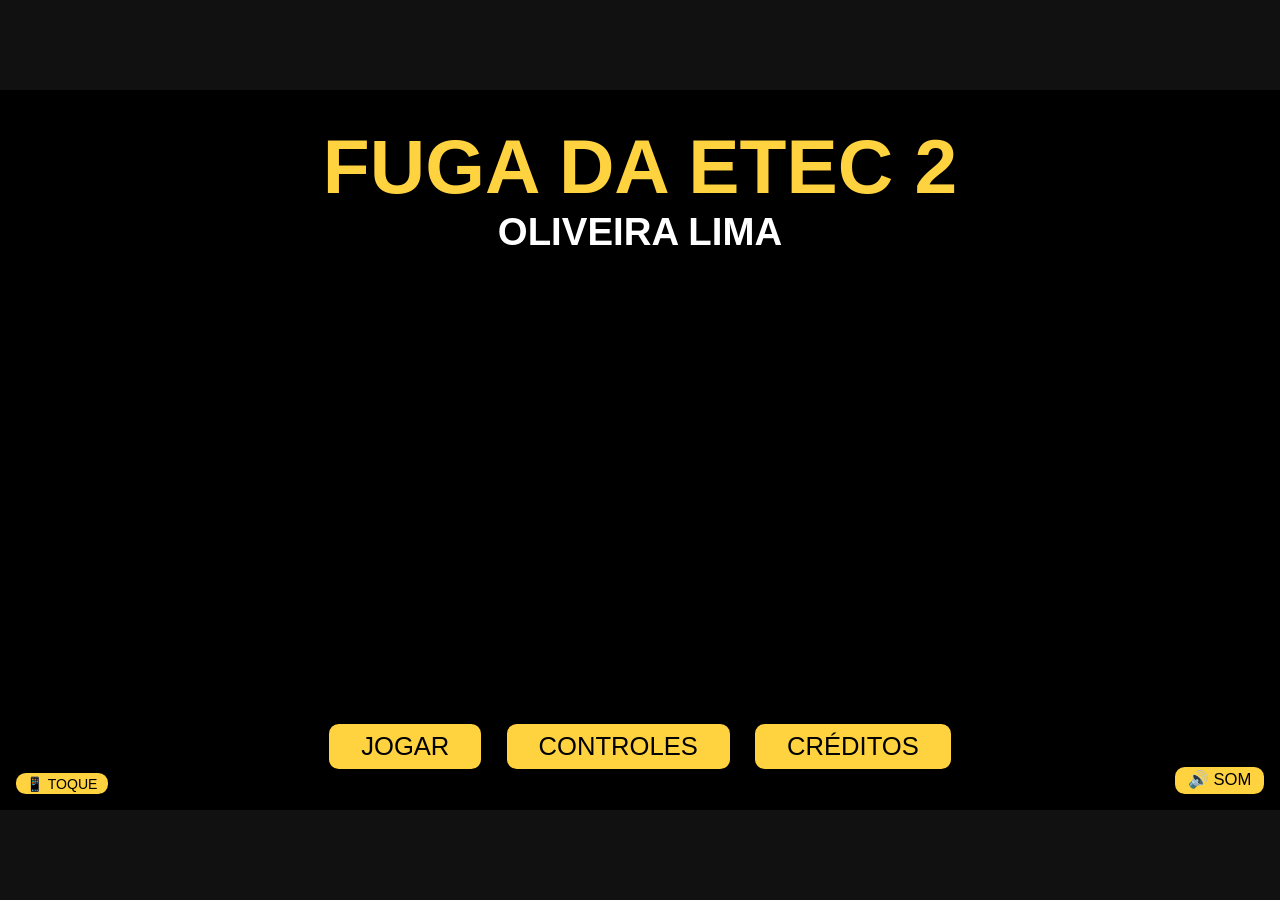
==== commit d1cdfb66: "Update partedois.html" ====
--- a/jogos/oliveira-lima-corrigido/partedois.html
+++ b/jogos/oliveira-lima-corrigido/partedois.html
@@ -26,245 +26,3 @@
 <button id="snd">🔊 SOM</button><div id="tp"><button id="tl">◀</button><button id="tr">▶</button><button id="tj">⤒</button><button id="te">E</button><button id="tz">II</button></div><button id="tbtn">📱 TOQUE</button></div>
 <script>
 const cv=document.getElementById('c'),x=cv.getContext('2d'),GY=440,$=id=>document.getElementById(id);
-x.strokeStyle='#000';x.lineJoin='round';
-/* ---------- ÁUDIO (WebAudio, sem arquivos) ---------- */
-let AC,on=true;
-function snd(f,d=.1,t='square',v=.05,s=0){if(!on||!AC)return;const o=AC.createOscillator(),g=AC.createGain(),n=AC.currentTime;o.type=t;o.frequency.setValueAtTime(f,n);if(s)o.frequency.linearRampToValueAtTime(s,n+d);g.gain.setValueAtTime(v,n);g.gain.exponentialRampToValueAtTime(.001,n+d);o.connect(g);g.connect(AC.destination);o.start();o.stop(n+d)}
-const NT=[262,330,392,330,294,349,440,349];let ni=0;setInterval(()=>{if(G.st=='play'&&!G.pause)snd(NT[ni++%8]/2,.2,'triangle',.03)},240);
-$('snd').onclick=()=>{on=!on;$('snd').textContent=on?'🔊 SOM':'🔇 MUDO'};
-/* ---------- PERSONAGENS ---------- */
-const CH={
-messa:{skin:'#f1c9a0',hair:'#111',top:'#eadcb4',bot:'#e3d6ae',w:1.15,beard:1,mo:1,gt:1},
-renato:{skin:'#fbe3cf',hair:'#f1d44a',top:'#111',bot:'#151515'},
-arthur:{h:.8,w:1.4,skin:'#f3d3b6',hair:'#111',top:'#d42020',bot:'#33415c',mus:1,mo:1,sl:'#f3d3b6'},
-pedro:{h:1.22,skin:'#f3d3b6',hair:'#111',curly:1,top:'#5a9a7a',bot:'#334'},
-rafael:{skin:'#f3d3b6',hair:'#6b4423',top:'#fff',bot:'#1e1e1e',st:1,gl:1},
-gustavo:{skin:'#c48a5c',hair:'#111',top:'#141414',bot:'#c9b27c'},
-victor:{w:1.12,skin:'#fbe3cf',hair:'#111',top:'#161616',bot:'#222',gt:1,band:1},
-fofinho:{h:1.12,skin:'#fbe3cf',hair:'#f1d44a',curly:1,top:'#e8855a',bot:'#445'},
-blu:{h:1.18,skin:'#f3d2b5',hair:'#3b7bff',top:'#ff7a2f',bot:'#111'},
-fume:{h:1.18,skin:'#efc9a5',hair:'#2a1a10',tuft:1,top:'#6a6a6a',bot:'#334',smoke:1},
-g1:{skin:'#fbe3cf',hair:'#e6d28a',curly:1,top:'#111',bot:'#111'},
-g2:{skin:'#c48a5c',hair:'#111',curly:1,top:'#6b7a8f',bot:'#223',L:1},
-odair:{h:1.1,w:1.1,skin:'#e2b48e',hair:'#333',top:'#c11',bot:'#222',str:1,ang:1},
-trindade:{skin:'#f1c9a0',hair:'#5a3a22',top:'#7a7a7a',bot:'#4a2f1c'},
-neves:{skin:'#fbe3cf',hair:'#6b4423',top:'#1f3fa0',bot:'#111',gl:1},
-cardoso:{h:1.1,skin:'#f3d3b6',hair:'#2a1a10',curly:1,top:'#111',bot:'#111',gl:1,sq:1},
-luz:{h:1.06,skin:'#fbe3cf',hair:'#111',spk:1,top:'#fff',bot:'#fff'},
-homem:{h:1.05,skin:'#d9a97c',hair:'#555',top:'#7b6a4e',bot:'#3a3a48'},
-verm:{skin:'#f1c9a0',hair:'#222',top:'#c01818',bot:'#222',star:1,ang:1},
-verm2:{h:1.08,skin:'#c48a5c',hair:'#111',top:'#c01818',bot:'#334',star:1,mo:1,ang:1},
-verm3:{w:1.2,h:.95,skin:'#fbe3cf',hair:'#e6d28a',top:'#c01818',bot:'#223',star:1,ang:1},
-girl:{skin:'#f4e4ee',hair:'#151515',long:1,top:'#111',bot:'#111'}};
-function rr(a,b,w,h,f,r=4){x.fillStyle=f;x.beginPath();x.roundRect(a,b,w,h,r);x.fill();x.stroke()}
-function circ(a,b,r,f){x.fillStyle=f;x.beginPath();x.arc(a,b,r,0,7);x.fill();x.stroke()}
-function ch(c,px,py,dir=1,an=0,t=0,o={}){x.save();x.translate(px,py);x.scale(dir*(c.w||1),c.h||1);if(o.rot)x.rotate(o.rot);x.lineWidth=3;
-const sw=an==1?Math.sin(t*12)*9:an==2?7:0,bo=an==0?Math.sin(t*3)*1.5:0,sk=c.skin,up=an==2?-12:0,aw=c.mus?13:9;
-if(c.smoke){x.fillStyle='rgba(110,220,70,.7)';x.lineWidth=2;for(let i=0;i<5;i++){const k=(t*.8+i*.2)%1;x.beginPath();x.arc(Math.sin(t*3+i*2)*12,-100-k*45,6+k*8,0,7);x.fill();x.stroke()}x.lineWidth=3}
-if(c.long)rr(-19,-92+bo,38,50,c.hair,8);
-rr(-12+sw,-32,10,32,c.bot,3);rr(2-sw,-32,10,32,c.bot,3);rr(-14+sw,-7,14,8,'#222',3);rr(1-sw,-7,14,8,'#222',3);
-if(c.st){x.fillStyle='#fff';x.fillRect(-9+sw,-24,2,14);x.fillRect(7-sw,-24,2,14)}
-rr(-15,-62+bo,30,34,c.top,7);if(c.star){x.fillStyle='#fff';x.font='bold 20px sans-serif';x.textAlign='center';x.fillText('★',0,-38+bo);x.textAlign='left'}
-if(c.str){x.fillStyle='#111';[-9,-1,7].forEach(a=>x.fillRect(a,-61+bo,4,32))}
-if(c.band){circ(0,-46+bo,6,'#fff');x.fillStyle='#000';x.fillRect(-3,-48+bo,2,3);x.fillRect(1,-48+bo,2,3)}
-const am=c.sl||sk;rr(-15-aw,-60+bo+up+sw*.5,aw,c.mus?20:26,am,4);rr(15,-60+bo+up-sw*.5,aw,c.mus?20:26,am,4);
-if(c.L){x.lineWidth=5;x.beginPath();x.moveTo(17,-52);x.lineTo(25,-84);x.stroke();x.beginPath();x.moveTo(25,-100);x.lineTo(25,-84);x.lineTo(36,-84);x.stroke();x.lineWidth=3}
-circ(0,-78+bo,17,sk);
-x.fillStyle=c.hair;
-if(c.curly){for(let i=0;i<7;i++){const a=Math.PI+i*Math.PI/6;x.beginPath();x.arc(Math.cos(a)*14,-80+bo+Math.sin(a)*14,7,0,7);x.fill();x.stroke()}x.beginPath();x.arc(0,-80+bo,16,Math.PI,0);x.fill()}
-else if(c.tuft){circ(0,-97+bo,5,c.hair)}
-else{x.beginPath();x.arc(0,-80+bo,18,Math.PI,0);x.fill();x.stroke();if(c.spk){for(let i=-2;i<=2;i++){x.beginPath();x.moveTo(i*7-5,-94+bo);x.lineTo(i*7,-108+bo-(i%2?0:6));x.lineTo(i*7+5,-94+bo);x.fill();x.stroke()}}}
-circ(-6,-78+bo,5,'#fff');circ(6,-78+bo,5,'#fff');x.fillStyle='#000';[-6,6].forEach(a=>{x.beginPath();x.arc(a+2,-78+bo,2.3,0,7);x.fill()});
-if(c.ang){x.beginPath();x.moveTo(-12,-88+bo);x.lineTo(-2,-83+bo);x.moveTo(12,-88+bo);x.lineTo(2,-83+bo);x.stroke()}
-if(c.gl){x.lineWidth=2;[-6,6].forEach(a=>{if(c.sq)x.strokeRect(a-7,-85+bo,14,13);else{x.beginPath();x.arc(a,-78+bo,7,0,7);x.stroke()}});x.beginPath();x.moveTo(-1,-78+bo);x.lineTo(1,-78+bo);x.stroke();x.lineWidth=3}
-circ(0,-72+bo,2.5,sk);
-if(an==3){x.fillStyle='#a22';x.beginPath();x.ellipse(0,-65+bo,4,2+Math.abs(Math.sin(t*14))*3,0,0,7);x.fill();x.stroke()}else{x.beginPath();x.arc(0,-68+bo,5,.2,Math.PI-.2);x.stroke()}
-if(c.beard){rr(-17,-74+bo,6,14,'#111',3);rr(11,-74+bo,6,14,'#111',3);rr(-9,-62+bo,18,8,'#111',4)}
-if(c.gt&&!c.beard)rr(-4,-61+bo,8,9,'#111',3);
-if(c.mo)rr(-8,-71+bo,16,4,'#111',2);
-x.restore()}
-/* ---------- CENÁRIOS ---------- */
-function box(a,b,w,h,f,l=3){x.fillStyle=f;x.lineWidth=l;x.fillRect(a,b,w,h);x.strokeRect(a,b,w,h)}
-function tree(a,h,s=1){box(a-10*s,GY-h,20*s,h,'#7a5230');[[0,-h,45],[-30,-h+25,35],[30,-h+25,35]].forEach(p=>circ(a+p[0]*s,GY+p[1]-10,p[2]*s,'#3f9a45'))}
-function sky(c1,c2){const g=x.createLinearGradient(0,0,0,GY);g.addColorStop(0,c1);g.addColorStop(1,c2);x.fillStyle=g;x.fillRect(0,0,6000,GY)}
-const LP=(v,m)=>((v%m)+m)%m,COL=['#e8855a','#73B9DF','#f5bd45','#c77dba','#9bd18f','#f18a43','#e6dcc4'];
-const NM=['PADARIA','CALÇADOS','CELULARES','MODA','LANCHES','ÓTICA','FARMÁCIA','PAPELARIA','PIZZARIA','SORVETES'];
-function veh(a,yb,k,col,d){const w=k=='car'?150:300;x.save();x.translate(a+w/2,0);x.scale(d,1);x.translate(-w/2,0);
-if(k=='car'){box(0,yb-40,w,30,col);box(35,yb-62,80,24,col);box(42,yb-58,30,16,'#bfe6f5',2);box(76,yb-58,30,16,'#bfe6f5',2)}
-else{box(0,yb-82,w,72,col);for(let i=0;i<5;i++)box(14+i*55,yb-70,40,28,'#bfe6f5',2);box(w-30,yb-70,22,50,'#bfe6f5',2);
-if(k=='tro'){x.lineWidth=3;x.beginPath();x.moveTo(60,yb-82);x.lineTo(5,yb-122);x.moveTo(78,yb-82);x.lineTo(23,yb-122);x.stroke()}}
-circ(28,yb-8,13,'#222');circ(w-28,yb-8,13,'#222');x.restore()}
-const VL=[['car','#d33',150,0],['bus','#f5bd45',110,700],['tro','#73B9DF',90,1500],['car','#36c',-170,300],['tro','#eee',-100,900]];
-function vehs(a0,span,yb){VL.forEach(v=>{const p=LP(G.t*Math.abs(v[2])+v[3],span+600)-300,d=v[2]>0?1:-1;veh(d>0?a0+p:a0+span-p-(v[0]=='car'?150:300),yb,v[0],v[1],d)})}
-function bldg(W){for(let a=0,i=0;a<W;a+=210,i++){box(a,GY-340+(i*37%90),190,340,['#d8d2c2','#c9d3dc','#e0cfc0'][i%3],3);x.fillStyle='#9fd4ee';for(let r=0;r<3;r++)for(let c=0;c<3;c++)x.fillRect(a+20+c*55,GY-320+(i*37%90)+r*70,35,40)}}
-function bgRua(W,rd){sky('#8fd3f4','#e9f6fb');bldg(W);
-for(let a=-40,i=0;a<W;a+=300,i++){const c=COL[i%7];box(a,GY-200,280,200,c,4);box(a,GY-200,280,26,'#fff',3);x.fillStyle='#332719';x.font='bold 20px sans-serif';x.fillText(NM[i%10],a+20,GY-181);box(a+18,GY-150,150,90,'#bfe6f5',3);box(a+190,GY-125,60,125,'#6b4a2b',3)}
-box(0,GY,W,40,'#c9c4b0',0);x.fillStyle='#555';x.fillRect(0,GY+40,W,100);if(rd){x.fillStyle='#ddd';for(let a=0;a<W;a+=120)x.fillRect(a,GY+92,60,5);vehs(0,W,GY+98)}}
-function bgMuro(W){sky('#9ed8f2','#e2f4de');for(let a=420;a<W;a+=170)tree(a+(a*7%60),150+a*3%60,1.2);x.fillStyle='#4aa845';x.fillRect(0,GY,W,100);x.fillStyle='#c9b17a';x.fillRect(0,GY+25,W,40);
-box(0,GY-330,250,330,'#b5523b',4);x.lineWidth=2;for(let i=GY-300;i<GY;i+=30){x.beginPath();x.moveTo(0,i);x.lineTo(250,i);x.stroke()}box(-6,GY-342,262,14,'#8a3b2a',4)}
-function bgPas(W){sky('#8fd3f4','#e9f6fb');bldg(W);box(0,GY,W,100,'#b9b5a2',0);x.save();x.beginPath();x.rect(776,0,904,540);x.clip();x.fillStyle='#4d4d4d';x.fillRect(776,GY-90,904,200);x.fillStyle='#ddd';for(let a=776;a<1680;a+=90)x.fillRect(a,GY+30,50,5);vehs(776,904,GY+28);vehs(776-300,904+300,GY+98);x.restore()}
-function stairs(){const r=[];for(let i=0;i<4;i++)r.push({k:'st',st:1,x:600+i*44,w:44,h:28*(i+1)});r.push({k:'dk',st:1,x:776,w:904,h:140});for(let i=0;i<4;i++)r.push({k:'st',st:1,x:1680+i*44,w:44,h:112-28*i});return r}
-function drawOb(o){const t=GY-o.h;if(o.k=='st'){box(o.x,t,o.w,o.h,'#3b6fc4',3);x.fillStyle='#8fb4e8';x.fillRect(o.x+2,t+2,o.w-4,6);box(o.x+o.w-5,t-55,5,55,'#2f6fd0',2)}
-else{[o.x+10,o.x+o.w/2,o.x+o.w-26].forEach(p=>box(p,t+18,16,o.h-18,'#254f96',3));box(o.x,t,o.w,18,'#2f6fd0',4);box(o.x,t-70,o.w,7,'#2f6fd0',3);box(o.x,t-34,o.w,5,'#2f6fd0',3);for(let p=o.x;p<=o.x+o.w;p+=45)box(p,t-70,5,70,'#2f6fd0',2)}}
-/* semáforos */
-const RD=[{x0:800,x1:1120,cx:960},{x0:1900,x1:2220,cx:2060}],CYC=13.9;
-const lstate=i=>{const t=G.L[i].t%CYC;return t<5?'R':t<6.4?'C':t<12.4?'G':'W'};
-function mkCars(){return RD.map(()=>[-.1,.3,.7,.1,.5,.9].map((u,i)=>({u,l:i<3?-1:1,c:['#d33','#36c','#eb3','#fff','#9a4','#c5c'][i]})))}
-function carF(cx,yb,s,col){const l=Math.max(1.5,3*s);box(cx-60*s,yb-62*s,120*s,46*s,col,l);box(cx-44*s,yb-100*s,88*s,40*s,col,l);box(cx-36*s,yb-94*s,72*s,26*s,'#bfe6f5',l);box(cx-60*s,yb-22*s,120*s,10*s,'#222',l);box(cx-64*s,yb-16*s,22*s,16*s,'#111',l);box(cx+42*s,yb-16*s,22*s,16*s,'#111',l);x.fillStyle='#ffe066';[-44,44].forEach(a=>{x.beginPath();x.arc(cx+a*s,yb-44*s,8*s,0,7);x.fill()})}
-function drawCars(front){const L=[];RD.forEach((r,i)=>G.cars[i]&&G.cars[i].forEach(c=>{const yb=GY-40+c.u*130,s=Math.max(.2,.35+.75*c.u);if((yb>=GY)==front)L.push([c.u,r.cx+c.l*70*s,yb,s,c.c])}));L.sort((a,b)=>a[0]-b[0]).forEach(a=>carF(a[1],a[2],a[3],a[4]))}
-function bgSem(W){bgRua(W,false);RD.forEach((r,i)=>{x.fillStyle='#4a4a4a';x.fillRect(r.x0,GY-50,r.x1-r.x0,600);x.fillStyle='#fff';for(let k=0;k<3;k++)x.fillRect(r.x0,GY-8+k*16,r.x1-r.x0,7);
-const st=G.L[i]?lstate(i):'R',g=st=='G'||(st=='W'&&Math.floor(G.t*5)%2==0);
-[r.x0-34,r.x1+34].forEach(px=>{box(px-4,GY-150,8,150,'#555');box(px-24,GY-250,48,96,'#222',3);circ(px,GY-222,14,g?'#4a4':'#2a3a2a');circ(px,GY-176,14,g?'#411':'#e22');
-rr(px-62,GY-310,124,44,g?'#2d8a3a':'#c22',8);x.fillStyle='#fff';x.font='bold 22px sans-serif';x.textAlign='center';x.fillText(g?'ATRAVESSE':'PARE',px,GY-280);x.textAlign='left'})});drawCars(false)}
-function fgSem(){drawCars(true)}
-function bgOL(W){bgRua(W,false);for(let a=-40,i=0;a<W;a+=300,i++){for(let k=0;k<14;k++){x.fillStyle=k%2?'#fff':COL[(i+3)%7];x.fillRect(a+k*20,GY-174,20,22)}x.strokeRect(a,GY-174,280,22)}
-for(let a=500;a<W;a+=800){box(a,GY-200,6,200,'#333',2);rr(a-95,GY-252,196,40,'#1f4f9a',6);x.fillStyle='#fff';x.font='bold 18px sans-serif';x.textAlign='center';x.fillText('RUA OLIVEIRA LIMA',a+3,GY-226);x.textAlign='left'}
-for(let a=250;a<W;a+=520){box(a,GY-40,90,10,'#8a5a2b');box(a+6,GY-30,8,30,'#6b4a2b');box(a+76,GY-30,8,30,'#6b4a2b')}
-for(let a=140;a<W;a+=430)tree(a,120,.9);for(let a=60;a<W;a+=380){box(a,GY-170,6,170,'#333',2);circ(a+3,GY-176,9,'#ffe9a8')}
-x.fillStyle='#b9ae92';for(let a=0;a<W;a+=70)x.fillRect(a,GY+12,60,3)}
-function bgShop(W){sky('#8fd3f4','#e9f6fb');bldg(W);box(0,GY,W,100,'#cfc6aa',0);for(let a=0;a<W;a+=80){x.fillStyle='#bdb391';x.fillRect(a,GY+30,70,3)}
-box(980,GY-330,820,330,'#e5e2da',5);box(1040,GY-300,700,56,'#c22',5);x.fillStyle='#fff';x.font='bold 46px "Comic Sans MS",sans-serif';x.textAlign='center';x.fillText('SHOPPING',1390,GY-258);x.textAlign='left';
-box(1250,GY-190,150,190,'#9fd4ee',4);x.beginPath();x.moveTo(1325,GY-190);x.lineTo(1325,GY);x.stroke();[1010,1460].forEach(a=>{box(a,GY-190,200,120,'#ffe9a8',4);box(a+20,GY-170,60,80,'#e8855a',3);box(a+110,GY-170,70,80,'#73B9DF',3)});
-box(1230,GY-14,190,14,'#aaa',3);tree(900,120,.9);tree(1760,120,.9)}
-function shopPeople(){const k=['g1','g2','girl','blu','fume','homem'];return k.map((c,i)=>({c,x:760+i*90,v:i%2?-55:55,lo:700,hi:1320,an:1}))}
-function crowd(n,W,sd){const k=['g1','g2','girl','blu','fume'],r=[];for(let i=0;i<n;i++)r.push({c:k[i%5],x:(i*397+sd)%W,v:(i%2?-1:1)*(35+i*13%40),an:1});return r}
-const nwk=['trindade','neves','cardoso','luz'];
-const SC=[
-{n:'DO OUTRO LADO DO MURO',ob:'CHEGUE À OLIVEIRA LIMA!',W:1900,sx:300,bg:bgMuro,o:[],np:nwk.map((c,i)=>({c,x:1750+i*60,dir:-1,nw:1}))},
-{n:'PASSARELA AZUL',ob:'ATRAVESSE A PASSARELA!',W:2500,bg:bgPas,o:stairs(),np:[]},
-{n:'RUA DAS LOJAS',ob:'SIGA PELA CALÇADA!',W:2000,bg:x=>bgRua(x,true),o:[],np:crowd(5,2000,50)},
-{n:'OS DOIS SEMÁFOROS',ob:'ATRAVESSE OS DOIS SEMÁFOROS!',W:3000,bg:bgSem,fg:fgSem,o:[],np:[]},
-{n:'RUA COMERCIAL',ob:'SIGA EM FRENTE!',W:1800,bg:x=>bgRua(x,true),o:[],np:[{c:'homem',x:1150,dir:-1,hm:1}].concat(crowd(3,1800,200))},
-{n:'RUA OLIVEIRA LIMA',ob:'EXPLORE A OLIVEIRA LIMA!',W:4400,bg:bgOL,o:[],np:crowd(20,4400,90)},
-{n:'SHOPPING',ob:'ENTRE NO SHOPPING!',W:1900,bg:bgShop,o:[],np:shopPeople()}];
-/* ---------- ESTADO ---------- */
-const G={st:'menu',t:0,sc:0,f:[],h:[],ev:{},q:[],dlg:null,fa:0,fm:0,fe:0,pause:false,np:[],hint:0,ban:0,stp:0,cx:0,zoom:1,vs:2,hit:null,L:[{t:0,s:'R'},{t:3,s:'R'}],cars:mkCars(),panTo:null},P={x:100,y:GY,vx:0,vy:0,dir:1,gr:true,an:0};
-const K={};let B=null;
-const hp=i=>G.h[Math.max(0,G.h.length-1-(i+1)*12)];
-function open(lines,cb){G.dlg={lines,i:0,t:0,sel:0,cb};snd(600,.08)}
-const S=l=>{let s=0;return()=>{if(!s){s=1;open(l);return false}return !G.dlg}};
-const T=s=>{let a=0;return dt=>(a+=dt)>=s};
-function adv(){const d=G.dlg,L=d.lines[d.i];if(d.t*45<L[1].length){d.t=999;return}d.i++;d.t=0;snd(700,.07);if(d.i>=d.lines.length){G.dlg=null;d.cb&&d.cb()}}
-function jump(){if(G.st!='play'||G.pause||G.dlg||G.q.length||G.fm||G.hit)return;if(P.gr){P.vy=-640;P.gr=false;snd(450,.2,'square',.05,900)}}
-onkeydown=e=>{K[e.code]=1;if(['Space','ArrowLeft','ArrowRight','ArrowUp','ArrowDown'].includes(e.code)&&e.preventDefault)e.preventDefault();if(e.repeat)return;
-if(e.code=='Escape'&&G.st=='play')G.pause=!G.pause;
-const d=G.dlg;if(d&&d.lines[d.i][2]&&d.t*45>=d.lines[d.i][1].length&&['KeyA','KeyD','ArrowLeft','ArrowRight'].includes(e.code))d.sel^=1;
-if(e.code=='KeyE'||e.code=='Space'){if(G.dlg&&!G.pause)adv();else if(e.code=='Space')jump()}};
-onkeyup=e=>K[e.code]=0;
-function load(i){G.sc=i;P.x=SC[i].sx||100;P.y=GY;P.vx=P.vy=0;P.gr=true;P.dir=1;G.h=[];for(let k=0;k<70;k++)G.h.push({x:P.x,y:GY,dir:1,an:0});G.np=SC[i].np.map(o=>({...o}));G.ban=2.5;G.cx=P.x;G.panTo=null;snd(523,.12);setTimeout(()=>snd(659,.12),110);setTimeout(()=>snd(784,.15),220)}
-function startGame(){$('tp').style.display='';if(!AC)try{AC=new (window.AudioContext||window.webkitAudioContext)()}catch(e){}AC&&AC.resume();
-['menu','info','end','fail'].forEach(i=>$(i).classList.add('hide'));G.st='play';G.pause=false;G.f=['renato','arthur','pedro','rafael','gustavo','fofinho'];G.ev={};G.fe=0;G.fa=0;G.fm=0;G.dlg=null;G.hit=null;G.zoom=1;G.L=[{t:0,s:'R'},{t:3,s:'R'}];G.cars=mkCars();B=null;load(0);G.hint=9;
-const nw=G.np,tx=[1100,1058,1016,974];G.panTo=900;
-G.q=[S([['Messa','Finalmente... do lado de fora!']]),dt=>{let d=true;nw.forEach((o,i)=>{if(o.x>tx[i]){o.x-=170*dt;o.an=1;d=false}else o.an=0});return d},
-S([['Trindade, Neves, Cardoso e Luz','Conseguimos sair também!'],['Messa','Vocês também escaparam?!'],['Renato','Podemos ir na Oliveira Lima!'],['Messa','Bora, tropa!']]),()=>{G.panTo=null;return true}]}
-function showFail(t){$('tp').style.display='';G.st='fail';$('ft').textContent=t;$('fail').classList.remove('hide');[330,247,196].forEach((f,i)=>setTimeout(()=>snd(f,.3,'sawtooth',.05),i*180))}
-function showInfo(t){$('info').classList.remove('hide');$('menu').classList.add('hide');$('it').innerHTML=t}
-$('bj').onclick=startGame;$('br').onclick=startGame;$('bf').onclick=startGame;
-$('bm').onclick=()=>{$('end').classList.add('hide');G.st='menu';$('menu').classList.remove('hide')};
-$('bc').onclick=()=>showInfo('<h2>CONTROLES</h2><br>A / ← : andar para a esquerda<br>D / → : andar para a direita<br>ESPAÇO : pular<br>E ou ESPAÇO : avançar diálogo / interagir<br>ESC : pausar<br>Minigame: clique ou toque nas bolinhas vermelhas');
-$('bk').onclick=()=>showInfo('<h2>CRÉDITOS</h2><br>Fuga da ETEC 2: Oliveira Lima<br>Jogo feito para a Tropa dos Buiús<br>Gráficos e sons 100% gerados em código');
-$('bv').onclick=()=>{$('info').classList.add('hide');$('menu').classList.remove('hide')};
-/* ---------- EVENTOS ---------- */
-function homemEv(){G.q=[S([['Homem','ME DÁ UM REAL!']]),S([['Messa','Não, seu mendigo, sai daqui!']]),S([['Homem','Ah é? Então vamos ver quem é bom nos reflexos!'],['Pedroviski','Deixa comigo, Messa!']]),()=>{startBattle();return true}]}
-function startBattle(){$('tp').style.display='none';G.st='battle';B={n:0,t:6,d:null,fx:[],res:0,end:0,hx:0};spawn();snd(440,.15,'square',.05,880)}
-function spawn(){B.d={x:130+Math.random()*700,y:110+Math.random()*290,a:0}}
-function endBattle(){$('tp').style.display='';G.st='play';G.np=G.np.filter(o=>!o.hm);G.ev.h=2;G.q=[S([['Gustavo','Pedroviski mandou bem demais!'],['Messa','Bora, que a Oliveira Lima tá logo ali!']])]}
-function bat(dt){if(!B.res){B.t-=dt;if(B.d)B.d.a=Math.min(1,B.d.a+dt*7);if(B.t<=0){B.t=0;B.res=-1;B.d=null;snd(220,.6,'sawtooth',.07,70)}}
-else{B.end+=dt;if(B.res==1&&B.end>.8)B.hx+=dt*520;if(B.end>2.4){if(B.res==1)endBattle();else showFail('VOCÊ DEMOROU DEMAIS!')}}B.fx=B.fx.filter(f=>(f.l-=dt)>0)}
-cv.addEventListener('pointerdown',e=>{if(G.st!='battle'||B.res||G.pause||!B.d||B.d.a<.3)return;const r=cv.getBoundingClientRect(),px=(e.clientX-r.left)*960/r.width,py=(e.clientY-r.top)*540/r.height;
-if(Math.hypot(px-B.d.x,py-B.d.y)<=48){B.fx.push({x:B.d.x,y:B.d.y,l:.4});B.n++;snd(600+B.n*60,.1,'square',.06);B.d=null;if(B.n>=10){B.res=1;B.end=0;[523,659,784,1047].forEach((f,i)=>setTimeout(()=>snd(f,.2,'triangle',.08),i*120))}else spawn()}});
-function vermEv(){const m=[['verm',2650],['verm2',2710],['verm3',2770]].map(a=>({c:a[0],x:a[1],dir:-1,an:0}));G.np.push(...m);const N=['Homem de Vermelho 1','Homem de Vermelho 2','Homem de Vermelho 3'];
-G.q=[dt=>{let d=true;m.forEach((o,i)=>{const tx=2420+i*60;if(o.x>tx){o.x-=150*dt;o.an=1;d=false}else o.an=0});return d},
-S([[N[0],'FAÇAM O L!'],[N[1],'FAÇAM O L!'],[N[2],'FUJAM DO CENTRO DE CONCENTRAÇÃO!'],[N[0],'O L É O FUTURO!'],[N[1],'NINGUÉM ESCAPA DO L!'],['Messa','...eles estão bem animados hoje.'],['Fofinho','Bora seguir, tropa.']]),
-()=>{m.forEach(o=>{o.v=140;o.rm=1;o.lo=-99999;o.hi=1e9});return true}]}
-function fimEv(){G.q=[T(1.8),S([['Renato','Bom... chegamos.']]),T(1.2),dt=>{G.fe+=dt*.6;if(G.fe>=1){G.st='end';$('end').classList.remove('hide');[523,659,784,1047].forEach((f,i)=>setTimeout(()=>snd(f,.25,'triangle',.08),i*150));return true}return false}]}
-function sem(dt){RD.forEach((r,i)=>{const L=G.L[i];L.t+=dt;const st=lstate(i);if(st!=L.s){L.s=st;if(st=='G')snd(880,.2,'sine',.06);if(st=='R')snd(330,.2,'square',.05)}
-G.cars[i].forEach(c=>{if(st=='R'||c.u>=.2){c.u+=.55*dt;if(c.u>1.35)c.u=-.2-Math.random()*.15}});
-const inR=P.x>r.x0+8&&P.x<r.x1-8&&P.y>=GY-5;if(inR&&(st=='R'||st=='C')&&!G.hit&&!G.fm){L.e=(L.e||0)+dt;if(L.e>.25)hit()}else L.e=0})}
-function hit(){G.hit={t:0};snd(120,.5,'sawtooth',.1,40);setTimeout(()=>snd(80,.3,'square',.08),180)}
-/* ---------- ATUALIZAÇÃO ---------- */
-function update(dt){G.t+=dt;if(G.pause)return;if(G.st=='battle'){bat(dt);return}if(G.st!='play')return;const s=SC[G.sc];
-if(G.dlg)G.dlg.t+=dt;if(G.q.length&&G.q[0](dt))G.q.shift();
-if(G.fm){G.fa+=G.fm*dt*2.2;if(G.fm==1&&G.fa>=1){G.fa=1;load(G.nx);G.fm=-1}else if(G.fm==-1&&G.fa<=0){G.fa=0;G.fm=0}}
-if(G.hit){G.hit.t+=dt;if(G.hit.t>1.7)showFail('VOCÊ NÃO OLHOU O SEMÁFORO!')}
-const lock=G.dlg||G.q.length||G.fm||G.hit;
-let m=0;if(!lock){if(K.KeyA||K.ArrowLeft)m--;if(K.KeyD||K.ArrowRight)m++}
-P.vx=m*210;if(m)P.dir=m;P.x=Math.max(20,Math.min(s.W-20,P.x+P.vx*dt));
-s.o.forEach(o=>{const top=GY-o.h;if(P.y>top+2&&!(o.st&&P.y<=top+34)&&P.x+14>o.x&&P.x-14<o.x+o.w)P.x=P.vx>0?o.x-14:P.vx<0?o.x+o.w+14:P.x});
-s.o.forEach(o=>{const top=GY-o.h;if(o.st&&P.x+10>o.x&&P.x-10<o.x+o.w&&P.y>top&&P.y<=top+34&&P.vy>=0){P.y=top;P.vy=0}});
-const py=P.y;P.vy+=1800*dt;P.y+=P.vy*dt;let fl=GY;
-s.o.forEach(o=>{const top=GY-o.h;if(P.x+12>o.x&&P.x-12<o.x+o.w&&py<=top+2&&P.vy>=0)fl=Math.min(fl,top)});
-if(P.y>=fl){P.y=fl;P.vy=0;if(!P.gr)snd(150,.06,'triangle',.06);P.gr=true}else P.gr=false;
-if(P.gr&&m&&!lock){G.stp-=dt;if(G.stp<0){G.stp=.28;snd(120,.05,'triangle',.06)}}
-const talk=G.dlg&&G.dlg.lines[G.dlg.i][0]=='Messa'&&G.dlg.t*45<G.dlg.lines[G.dlg.i][1].length;
-P.an=!P.gr?2:m?1:talk?3:0;
-G.h.push({x:P.x,y:P.y,dir:P.dir,an:P.an});if(G.h.length>300)G.h.shift();
-G.np.forEach(o=>{if(o.v){o.x+=o.v*dt;o.dir=o.v>0?1:-1;o.an=1;const lo=o.lo!=null?o.lo:-100,hi=o.hi!=null?o.hi:s.W+100;if(o.v>0&&o.x>hi)o.x=lo;else if(o.v<0&&o.x<lo)o.x=hi}});
-G.np=G.np.filter(o=>!(o.rm&&Math.abs(o.x-G.cx)>900));
-if(G.ban>0)G.ban-=dt;if(G.hint>0&&!lock)G.hint-=dt;
-G.cx+=((G.panTo!=null?G.panTo:P.x)-G.cx)*Math.min(1,dt*4);
-G.vs-=dt;if(G.vs<0){G.vs=2+Math.random()*3;if(G.sc>=1&&G.sc<=5)snd(Math.random()<.3?300:90,.3,Math.random()<.3?'square':'sawtooth',.02,70)}
-if(G.sc==3)sem(dt);
-if(G.sc==0&&!G.ev.j&&P.x>=1394){G.ev.j=1;G.np=G.np.filter(o=>!o.nw);G.f.push(...nwk)}
-if(G.sc==4&&!G.ev.h&&P.x>800){G.ev.h=1;homemEv()}
-if(G.sc==5&&!G.ev.r&&P.x>2100){G.ev.r=1;vermEv()}
-if(G.sc==6&&!G.ev.f&&P.x>1250){G.ev.f=1;fimEv()}
-if(G.ev.f)G.zoom=Math.max(.72,G.zoom-dt*.12);
-const lk=G.dlg||G.q.length||G.fm||G.hit;
-if(G.sc<6&&P.x>s.W-60&&!lk&&!(G.sc==4&&G.ev.h!=2)){G.fm=1;G.nx=G.sc+1;snd(300,.3,'sawtooth',.04,600)}}
-/* ---------- DESENHO ---------- */
-function drawDlg(){const d=G.dlg;if(!d)return;const L=d.lines[d.i],k=Math.min(1,d.t*6);x.save();x.translate(0,(1-k)*170);
-x.fillStyle='rgba(0,0,0,.82)';x.strokeStyle='#eee';x.lineWidth=4;x.beginPath();x.roundRect(40,372,880,150,16);x.fill();x.stroke();x.strokeStyle='#000';
-x.fillStyle='#ffd23f';x.font='bold 26px "Comic Sans MS",sans-serif';x.fillText(L[0],66,410);
-x.fillStyle='#fff';x.font='24px "Comic Sans MS",sans-serif';const n=Math.floor(d.t*45);x.fillText(L[1].slice(0,n),66,452);
-if(n>=L[1].length&&Math.sin(G.t*8)>0){x.fillStyle='#ffd23f';x.font='20px sans-serif';x.fillText('[E] ▶',830,505)}x.restore()}
-function hud(){const s=SC[G.sc];x.fillStyle='rgba(0,0,0,.65)';x.fillRect(0,0,960,46);x.font='bold 17px "Comic Sans MS",sans-serif';x.fillStyle='#ffd23f';x.fillText('FASE '+(G.sc+1)+'/'+SC.length+' · '+s.n,14,29);
-x.fillStyle='#fff';x.textAlign='center';x.fillText('OBJETIVO: '+s.ob,640,29);x.textAlign='left';
-x.fillStyle='#444';x.fillRect(850,18,90,12);x.fillStyle='#7fe06a';x.fillRect(850,18,90*Math.min(1,(G.sc+P.x/s.W)/SC.length),12);x.strokeRect(850,18,90,12);
-if(G.ban>0){x.globalAlpha=Math.min(1,G.ban);x.font='bold 40px "Comic Sans MS",sans-serif';x.fillStyle='#ffd23f';x.textAlign='center';x.lineWidth=6;x.strokeText(s.n,480,110);x.fillText(s.n,480,110);x.textAlign='left';x.globalAlpha=1}
-if(G.hint>0&&!G.dlg){x.fillStyle='rgba(0,0,0,.7)';x.fillRect(180,490,600,34);x.fillStyle='#fff';x.font='18px sans-serif';x.textAlign='center';x.fillText('A/D ou ←/→ andar · ESPAÇO pular · E interagir · ESC pausar',480,513);x.textAlign='left'}}
-function drawBat(){bgRua(960,true);const win=B.res==1;
-x.save();x.translate(210,478);x.scale(2.3,2.3);ch(CH.pedro,0,0,1,win?2:0,G.t);x.restore();
-x.save();x.translate(760+B.hx,478);x.scale(2.3,2.3);ch(CH.homem,0,0,win&&B.end>.8?1:-1,win&&B.end>.8?1:B.res==-1?0:0,G.t*2);x.restore();
-x.fillStyle='rgba(0,0,0,.7)';x.fillRect(0,0,960,56);x.font='bold 30px "Comic Sans MS",sans-serif';x.fillStyle=B.t<2?'#ff6a5a':'#ffd23f';x.fillText('TEMPO: '+B.t.toFixed(1),24,40);x.fillStyle='#fff';x.textAlign='right';x.fillText('ACERTOS: '+B.n+'/10',936,40);x.textAlign='left';
-x.fillStyle='#444';x.fillRect(300,22,360,14);x.fillStyle=B.t<2?'#e22':'#7fe06a';x.fillRect(300,22,360*B.t/6,14);x.strokeRect(300,22,360,14);
-if(B.d){const a=B.d.a,r=36*(.5+.5*a);x.lineWidth=5;circ(B.d.x,B.d.y,r,'#e22');x.fillStyle='rgba(255,255,255,.55)';x.beginPath();x.arc(B.d.x-r*.3,B.d.y-r*.3,r*.25,0,7);x.fill()}
-B.fx.forEach(f=>{const k=1-f.l/.4;x.strokeStyle='#ffd23f';x.lineWidth=5;x.beginPath();x.arc(f.x,f.y,20+k*50,0,7);x.stroke()});x.strokeStyle='#000';
-x.textAlign='center';x.lineWidth=6;x.font='bold 40px "Comic Sans MS",sans-serif';
-if(win&&B.end>.3){x.fillStyle='#fff';x.font='bold 30px "Comic Sans MS",sans-serif';x.strokeText('AH, ESSES JOVENS DE HOJE EM DIA ESTÃO LOUCOS!',480,170);x.fillText('AH, ESSES JOVENS DE HOJE EM DIA ESTÃO LOUCOS!',480,170)}
-if(B.res==-1){x.fillStyle='#ff6a5a';x.strokeText('VOCÊ DEMOROU DEMAIS!',480,280);x.fillText('VOCÊ DEMOROU DEMAIS!',480,280)}x.textAlign='left'}
-const ALL=['messa','renato','arthur','pedro','rafael','gustavo','fofinho','trindade','neves','cardoso','luz'];
-function draw(){x.clearRect(0,0,960,540);
-if(G.st=='menu'){x.save();bgMuro(1900);x.restore();x.fillStyle='rgba(0,0,0,.3)';x.fillRect(0,0,960,540);x.save();x.translate(480,450);x.scale(2.6,2.6);ch(CH.messa,0,0,1,0,G.t);x.restore();return}
-if(G.st=='battle'){drawBat();if(G.pause)pauseS();return}
-if(G.st=='end'){const g=x.createLinearGradient(0,0,0,540);g.addColorStop(0,'#ffb35c');g.addColorStop(1,'#ffe9a8');x.fillStyle=g;x.fillRect(0,0,960,540);x.fillStyle='#8a8a8a';x.fillRect(0,440,960,100);
-ALL.forEach((k,i)=>{x.save();x.translate(50+i*82,480);x.scale(1.05,1.05);ch(CH[k],0,-Math.abs(Math.sin(G.t*5+i))*35,1,2,G.t);x.restore()});return}
-const s=SC[G.sc],z=G.zoom,vw=960/z,cam=Math.max(0,Math.min(s.W-vw,G.cx-vw/2));
-x.fillStyle='#8fd3f4';x.fillRect(0,0,960,540);x.save();if(G.hit&&G.hit.t>.3&&G.hit.t<.6)x.translate((Math.random()-.5)*12,(Math.random()-.5)*12);x.translate(0,GY);x.scale(z,z);x.translate(-cam,-GY);
-s.bg(s.W);s.o.forEach(drawOb);
-G.np.forEach(o=>ch(CH[o.c],o.x,GY,o.dir||1,o.an||0,G.t+o.x));
-for(let i=G.f.length-1;i>=0;i--){const h=hp(i);ch(CH[G.f[i]],h.x,h.y,h.dir,h.an,G.t+i)}ch(CH.messa,P.x,P.y,P.dir,P.an,G.t);
-s.fg&&s.fg();
-if(G.hit){const sx=1150-2100*G.hit.t;veh(cam+sx,GY+40,'car','#d33',-1);if(G.hit.t>.3){x.font='bold 70px "Comic Sans MS",sans-serif';x.textAlign='center';x.fillStyle='#ffd23f';x.lineWidth=8;x.strokeText('BAM!',P.x,GY-190);x.fillText('BAM!',P.x,GY-190);x.textAlign='left';x.lineWidth=3}}
-x.restore();
-if(G.hit&&G.hit.t>.3&&G.hit.t<.5){x.fillStyle='rgba(255,255,255,.7)';x.fillRect(0,0,960,540)}
-if(G.fe){x.fillStyle='rgba(0,0,0,'+Math.min(1,G.fe)+')';x.fillRect(0,0,960,540)}
-if(G.fa){x.fillStyle='rgba(0,0,0,'+G.fa+')';x.fillRect(0,0,960,540)}
-hud();drawDlg();if(G.pause)pauseS()}
-function pauseS(){x.fillStyle='rgba(0,0,0,.6)';x.fillRect(0,0,960,540);x.fillStyle='#ffd23f';x.font='bold 60px "Comic Sans MS",sans-serif';x.textAlign='center';x.fillText('PAUSADO',480,280);x.font='22px sans-serif';x.fillStyle='#fff';x.fillText('ESC para continuar',480,320);x.textAlign='left'}
-let lt=performance.now();(function loop(n){update(Math.min(.033,(n-lt)/1000));lt=n;draw();requestAnimationFrame(loop)})(lt);
-</script><script>
-(function(){const tp=$('tp'),tb=$('tbtn');let on=false;
-function set(v){on=v;tp.classList.toggle('on',v);tb.textContent=v?'📱 TOQUE: LIGADO':'📱 TOQUE: DESLIGADO';try{localStorage.setItem('tropaToque',v?'1':'0')}catch(e){}}
-let st=null;try{st=localStorage.getItem('tropaToque')}catch(e){}
-set(st===null?('ontouchstart' in window||navigator.maxTouchPoints>0):st==='1');
-tb.onclick=()=>set(!on);
-function bind(id,code){const b=$(id);let on=false;
-const dn=e=>{e.preventDefault();e.stopPropagation();if(on)return;on=true;b.style.opacity='.9';onkeydown({code:code,preventDefault(){}})};
-const up=e=>{if(e&&e.preventDefault)e.preventDefault();if(!on)return;on=false;b.style.opacity='';onkeyup({code:code})};
-b.addEventListener('touchstart',dn,{passive:false});b.addEventListener('touchend',up,{passive:false});b.addEventListener('touchcancel',up);
-b.addEventListener('mousedown',dn);window.addEventListener('mouseup',up)}
-bind('tl','KeyA');bind('tr','KeyD');bind('tj','Space');bind('te','KeyE');bind('tz','Escape');
-cv.addEventListener('pointerdown',()=>{if(on&&G.dlg&&!G.pause)adv()});
-})();
-</script></body></html>
